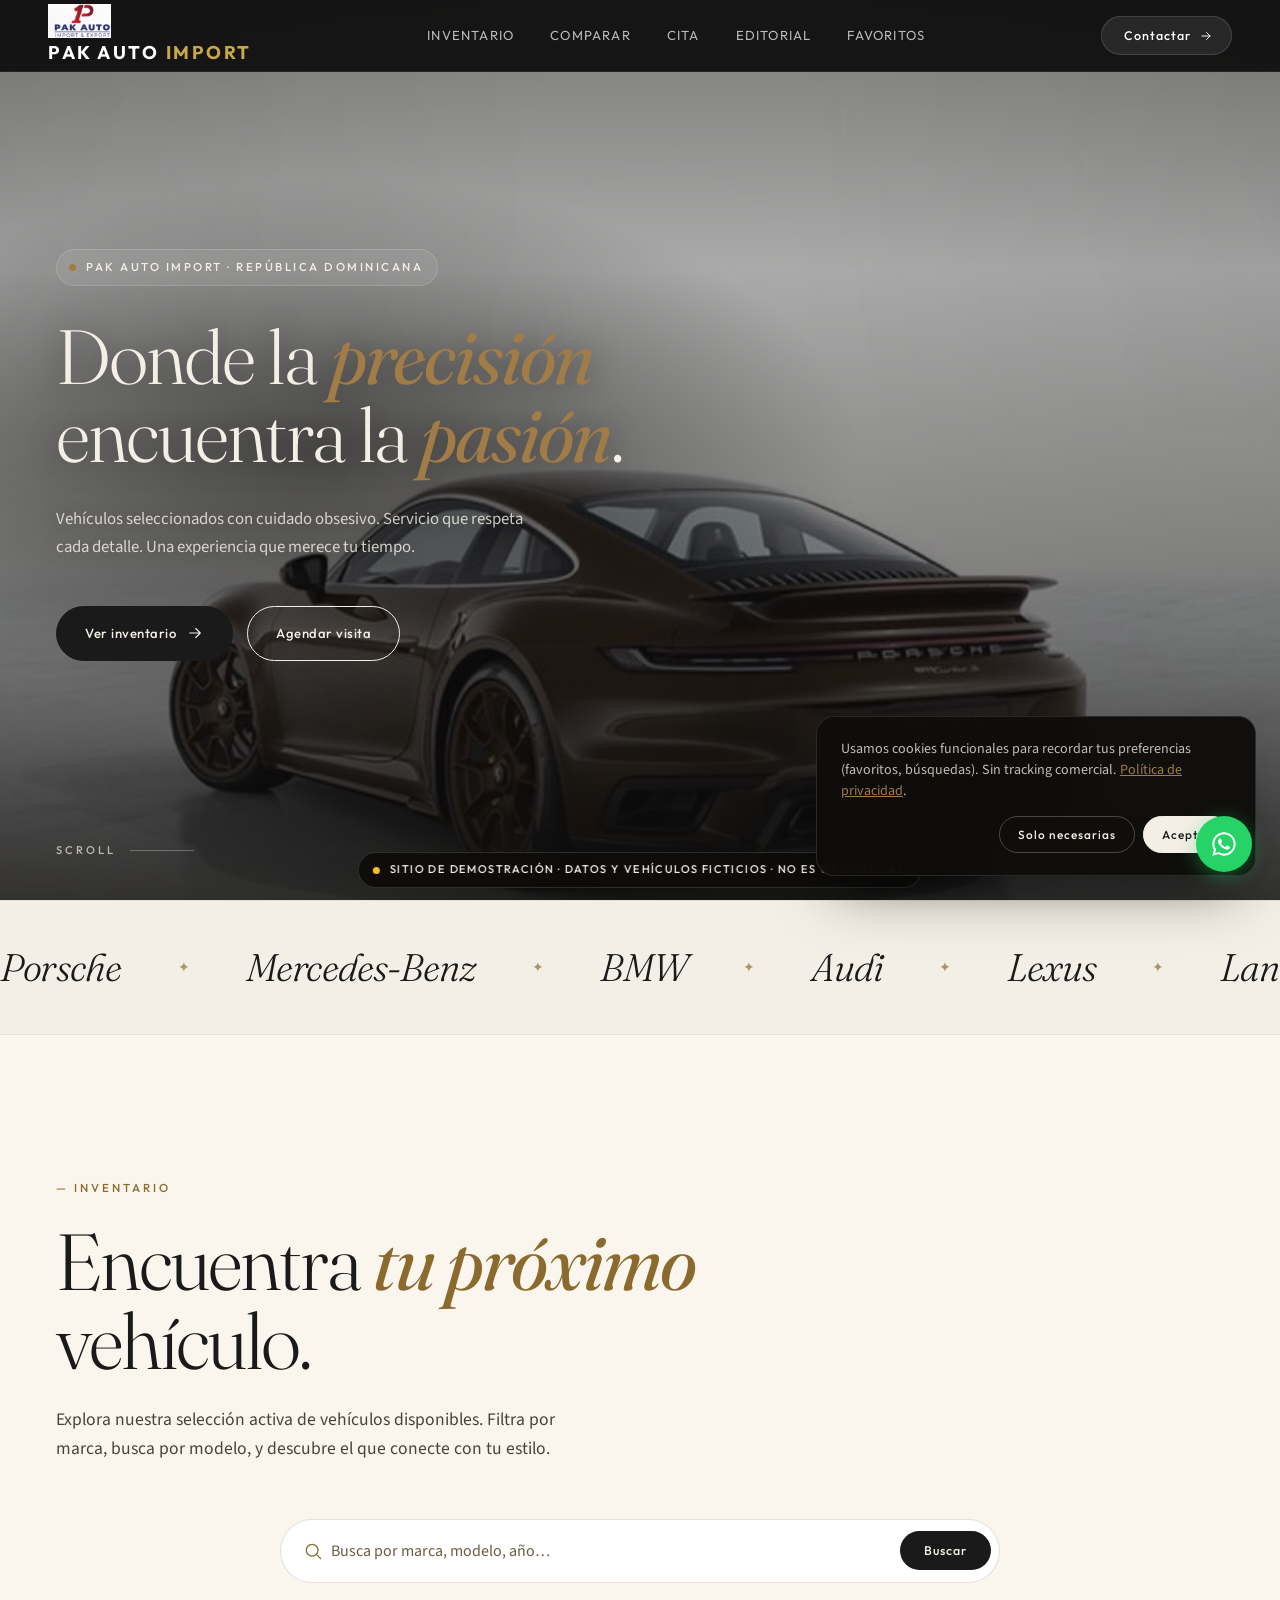
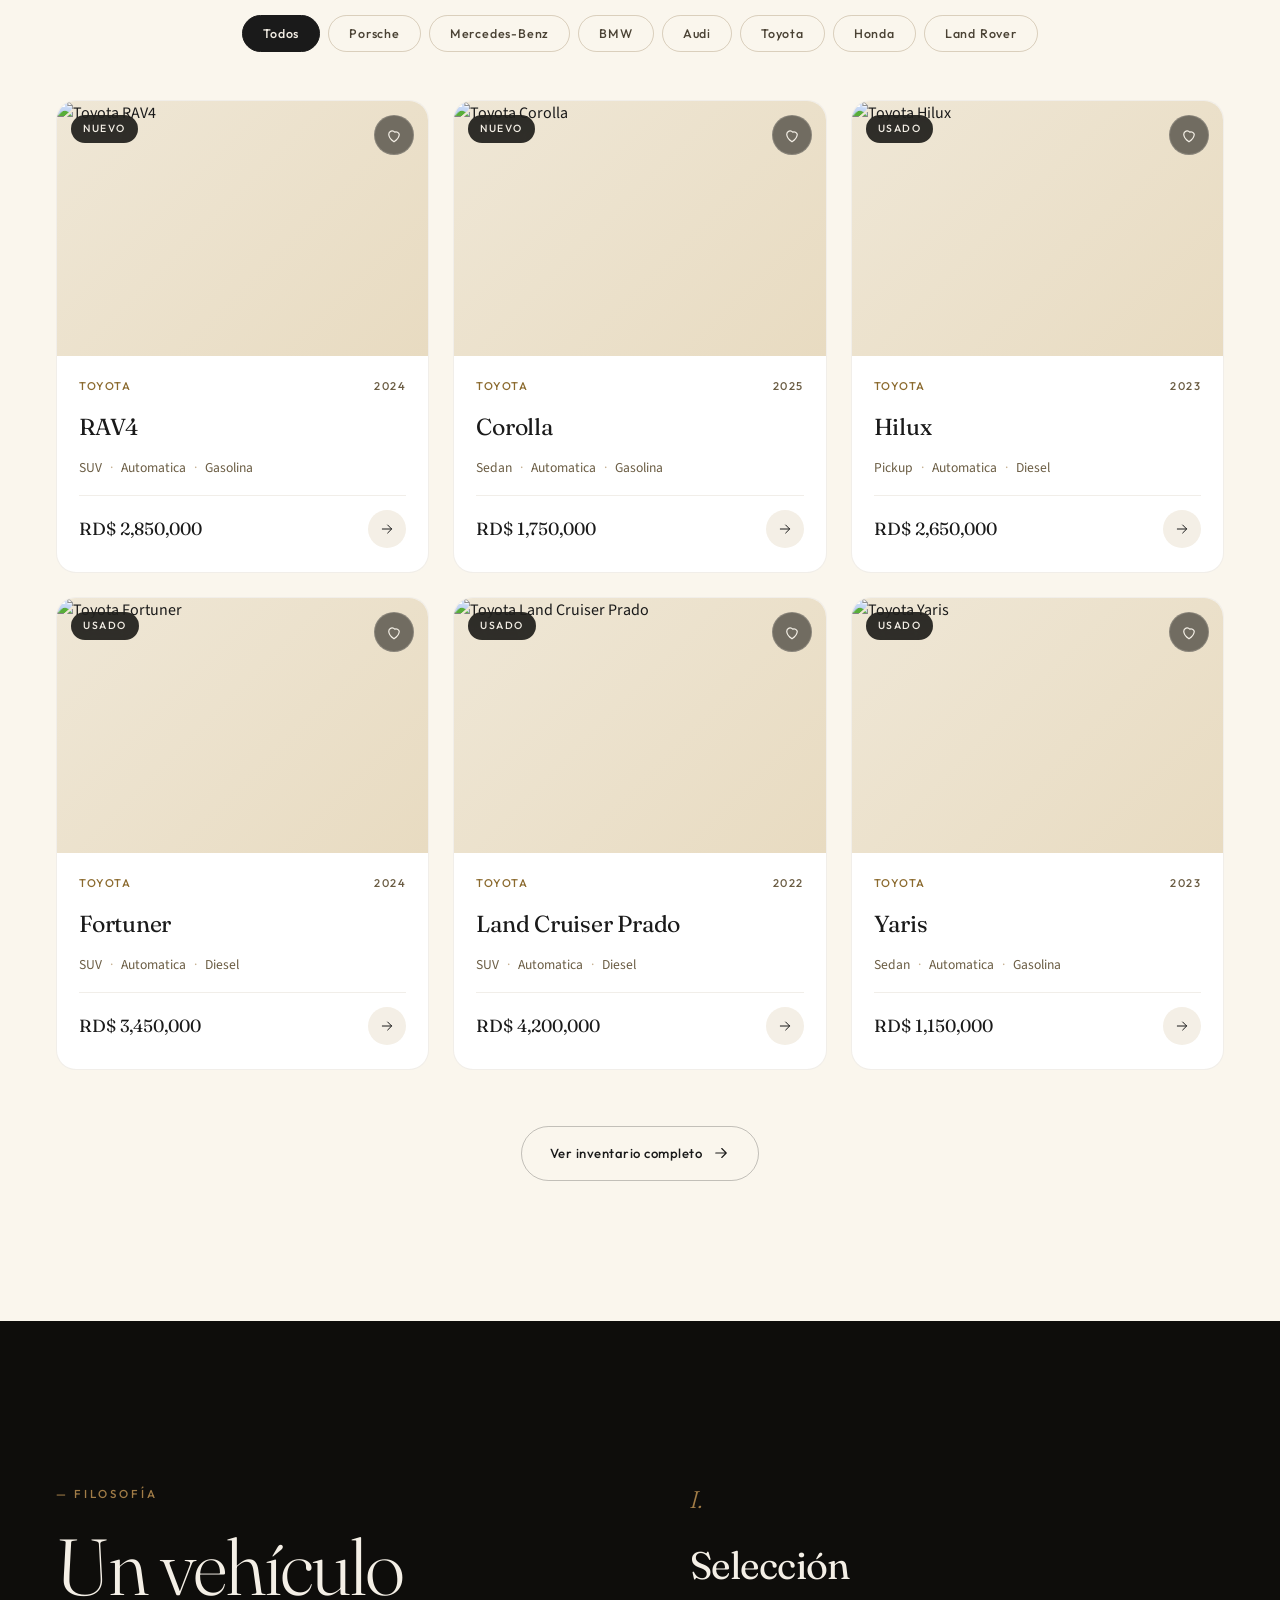
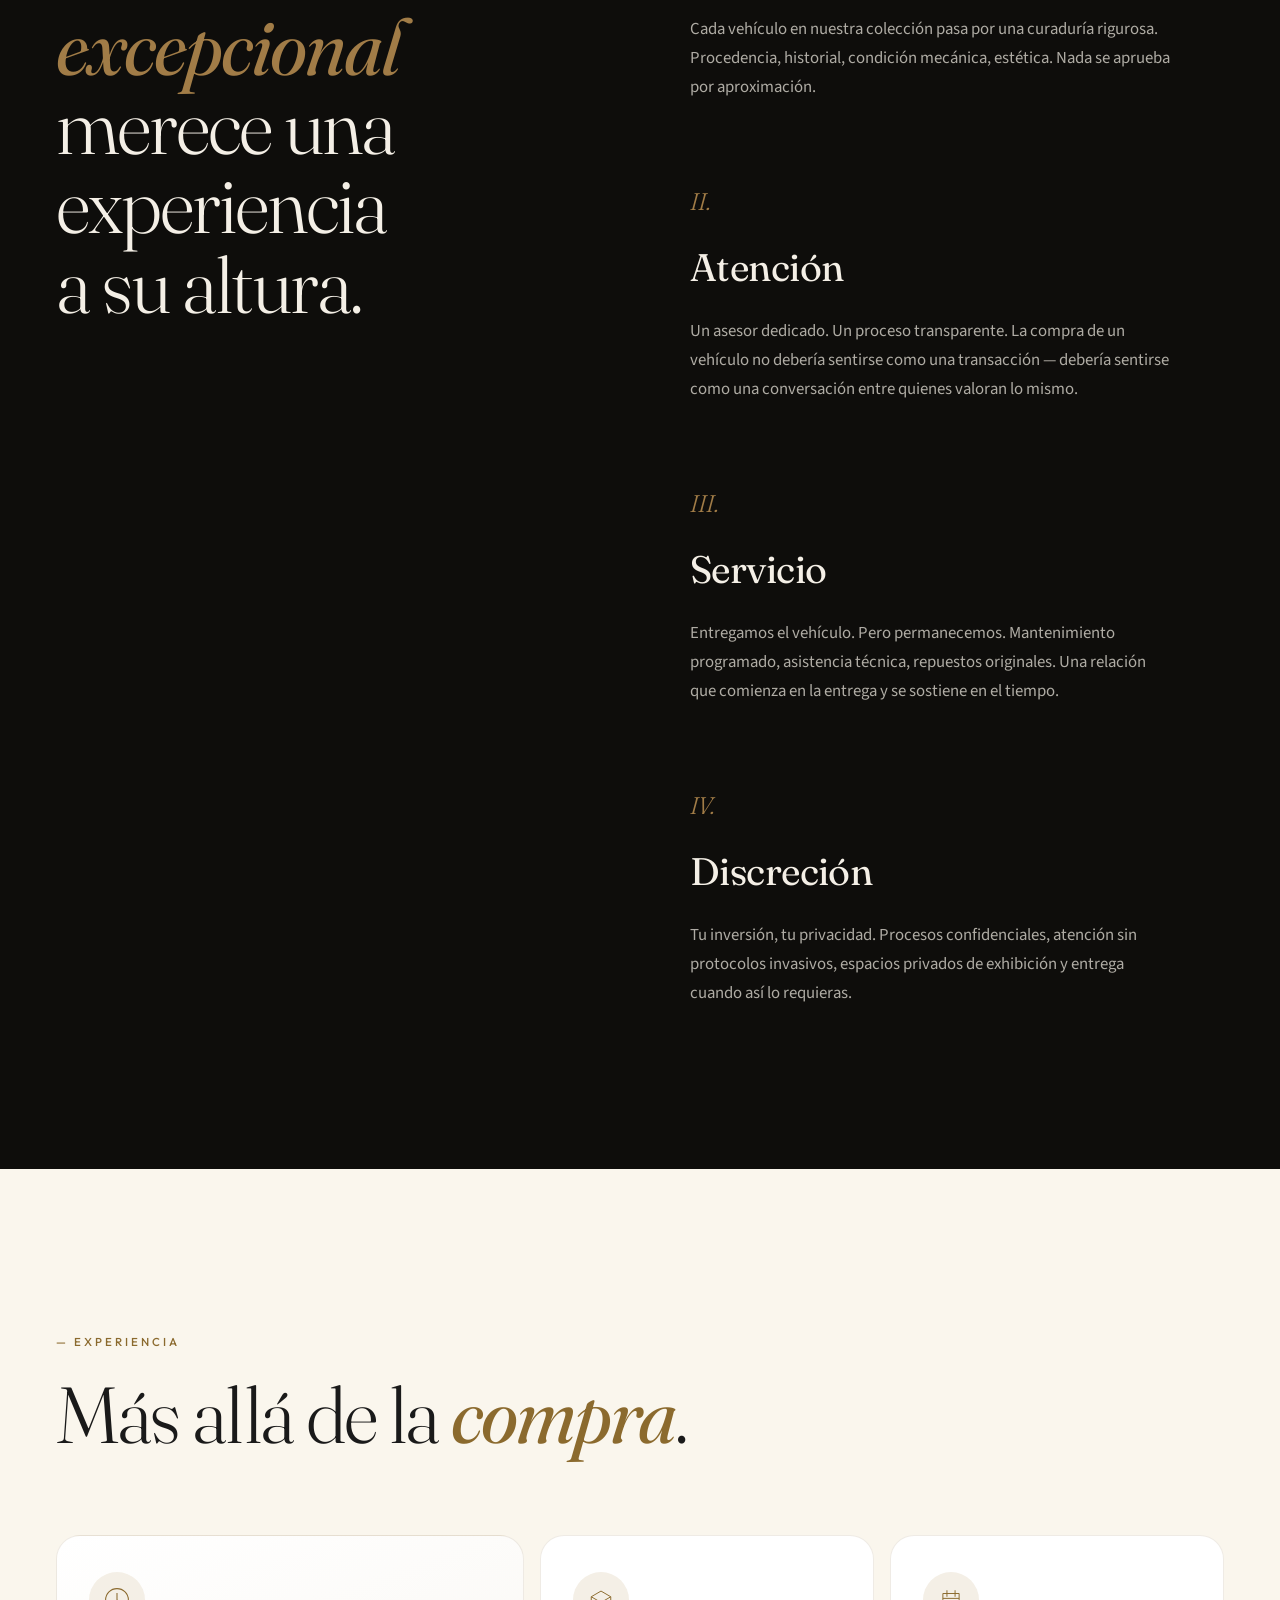
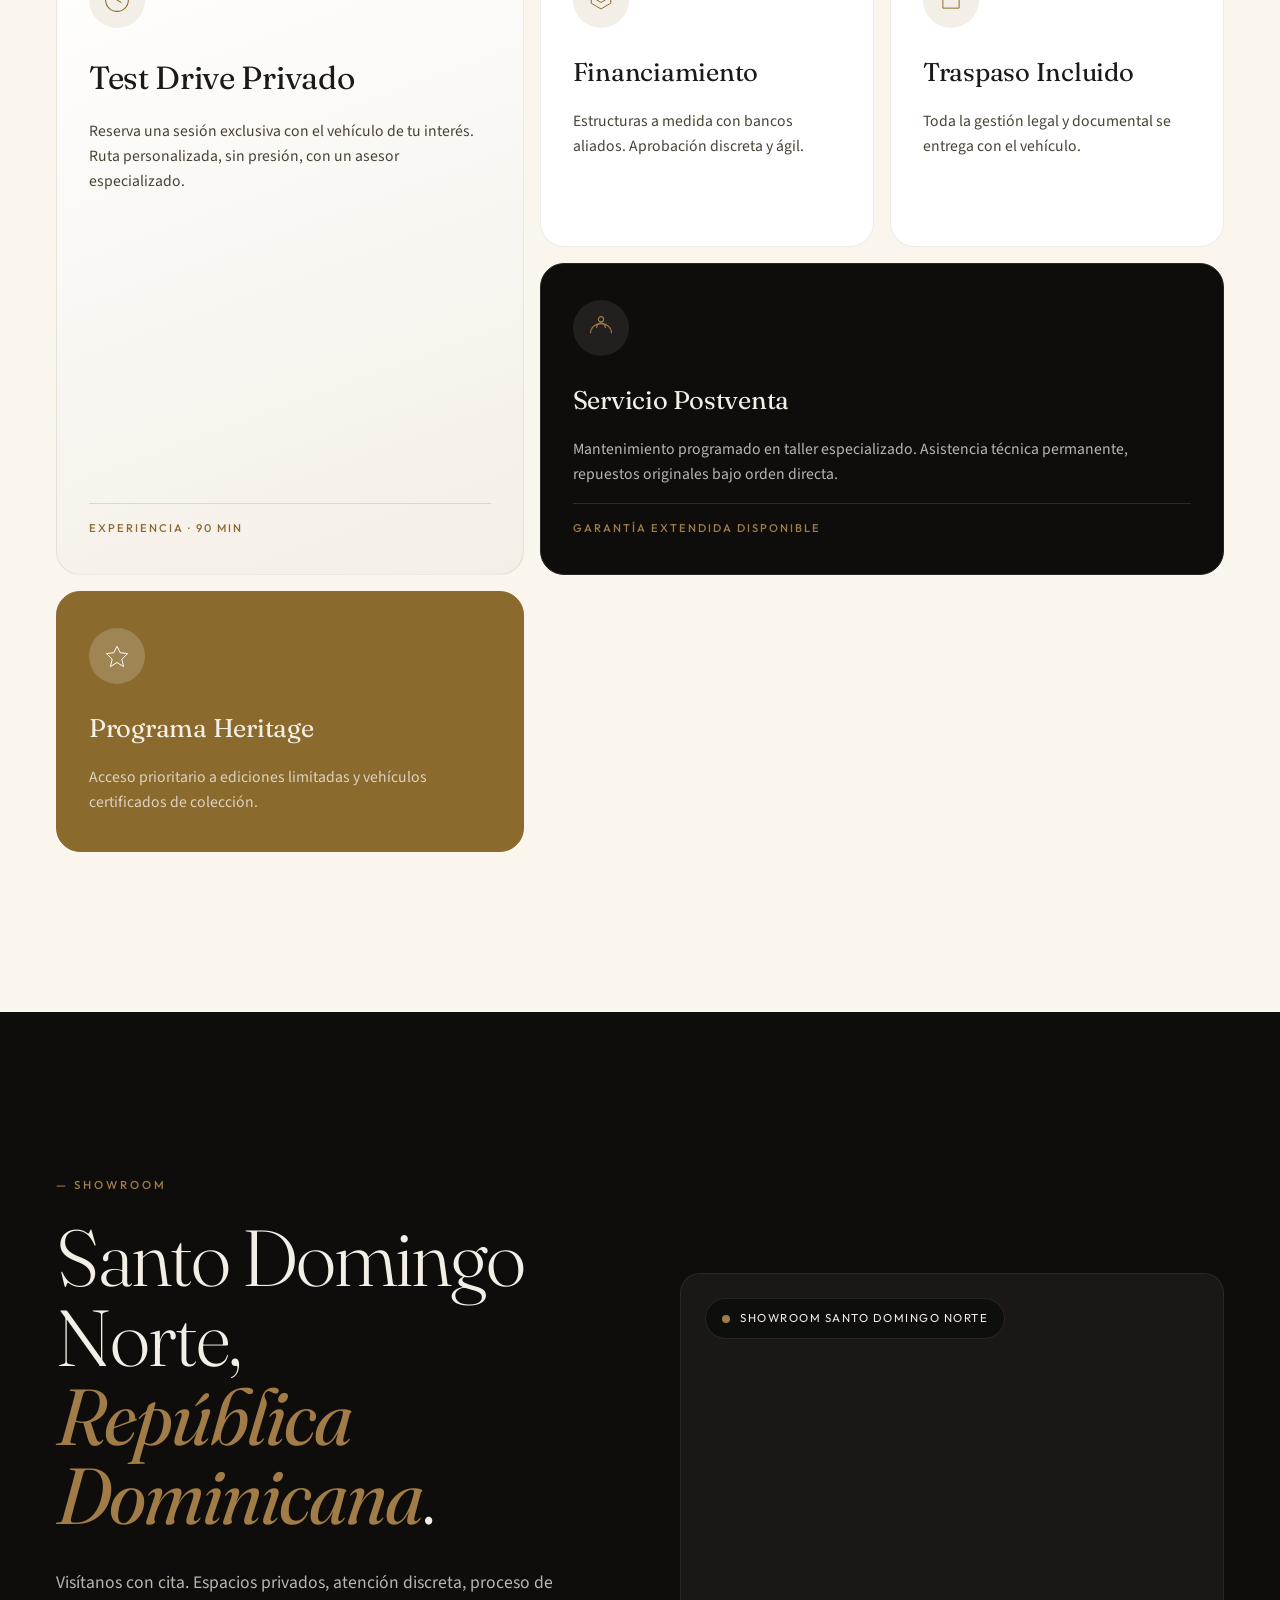
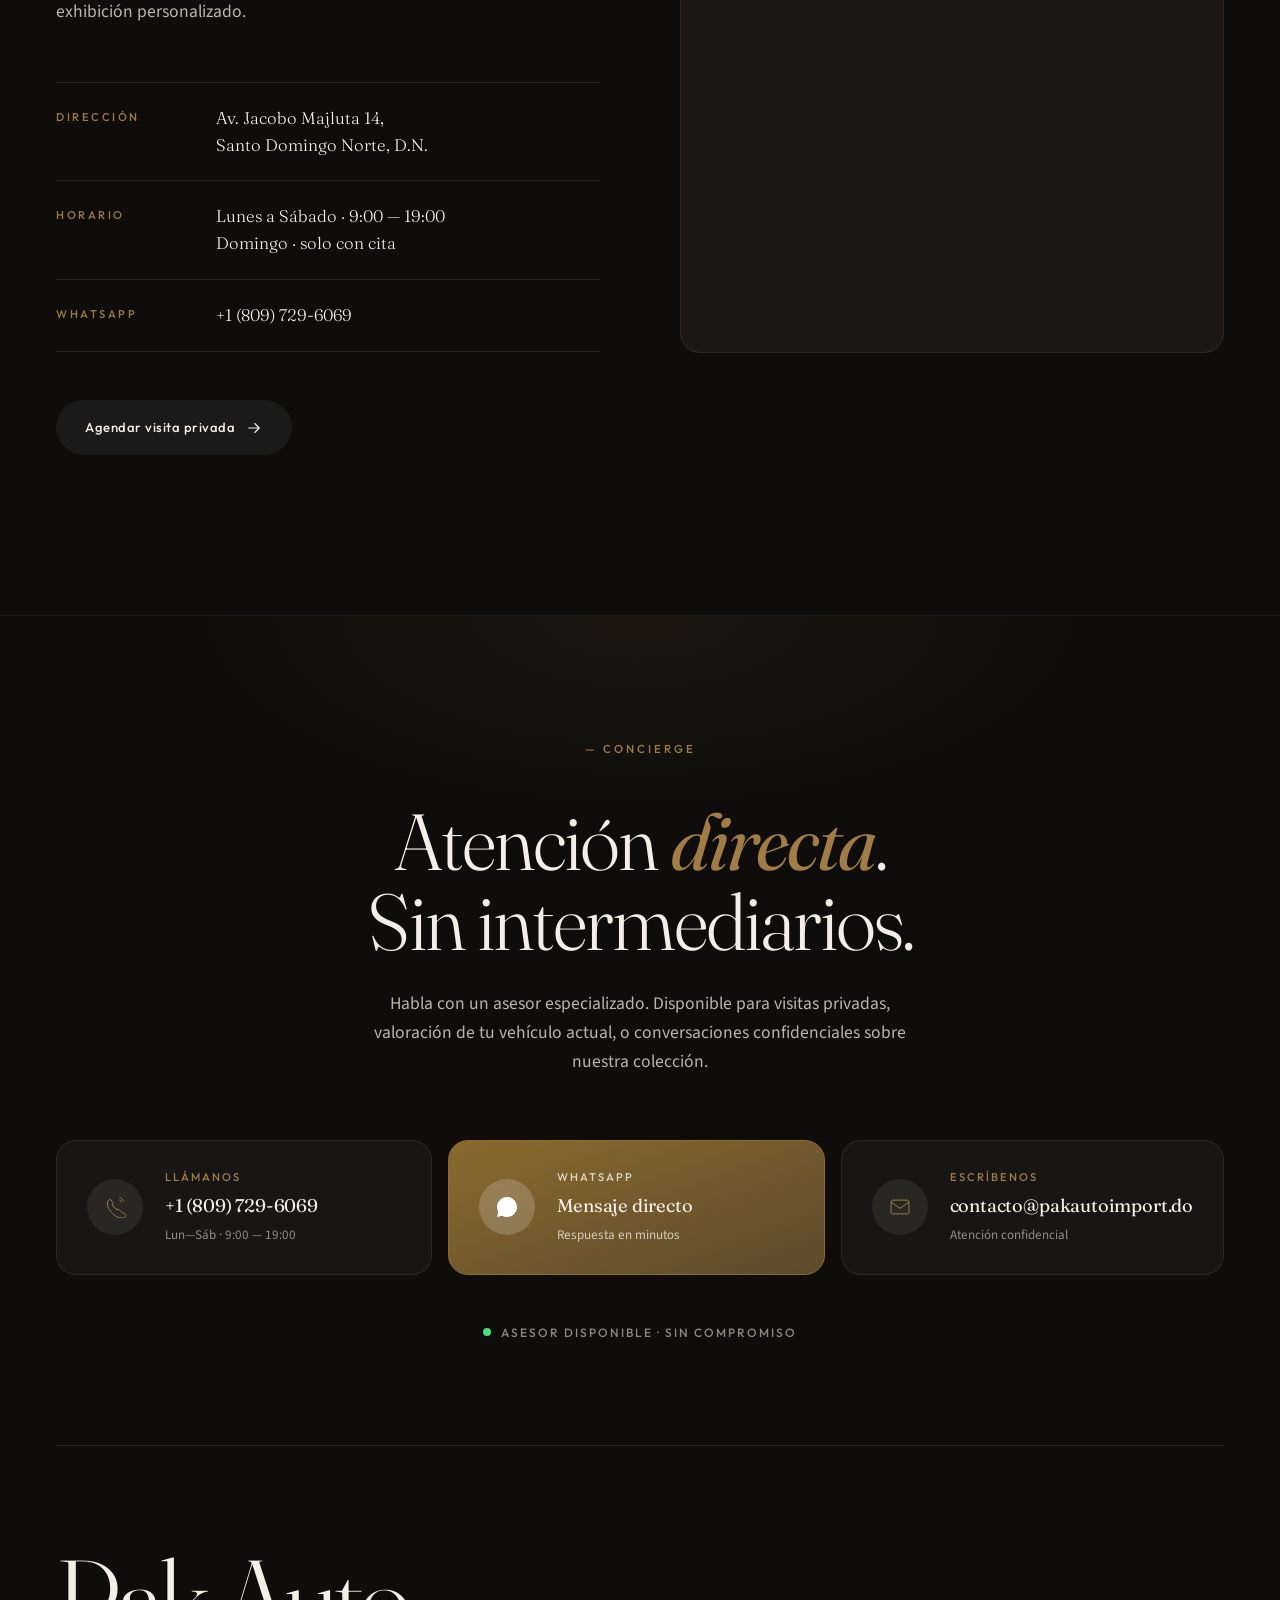
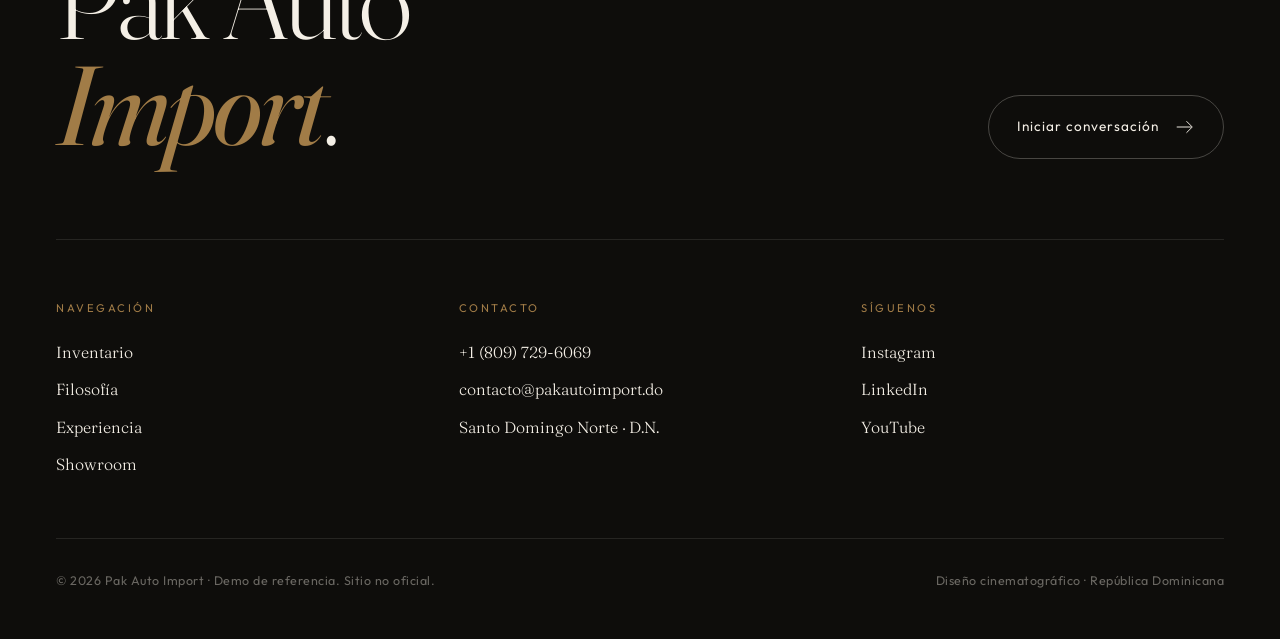
==== index.html @ d61e43fa "Fix: logo+name navbar, real address, dynamic map" ====
<!DOCTYPE html>
<html lang="es">
<head>
  <meta charset="UTF-8">
  <meta name="viewport" content="width=device-width, initial-scale=1.0">
  <title>Pak Auto Import — Concesionario Premium · República Dominicana</title>
  <meta name="description" content="Pak Auto Import · Concesionario premium en Santo Domingo Norte. Inventario multimarca, servicio impecable, experiencia exclusiva.">

  <link rel="preconnect" href="https://fonts.googleapis.com">
  <link rel="preconnect" href="https://fonts.gstatic.com" crossorigin>
  <link href="https://fonts.googleapis.com/css2?family=Bebas+Neue&family=Fraunces:ital,opsz,wght@0,9..144,300;0,9..144,400;1,9..144,300&family=Outfit:wght@200;300;400;500;600;700&family=Source+Sans+3:wght@300;400;500;600&display=swap" rel="stylesheet">

  <link rel="stylesheet" href="css/shared.css?v=6">
  <link rel="stylesheet" href="css/index.css?v=6">
  <link rel="stylesheet" href="css/pages.css?v=1">
</head>
<body>

  <!-- ═══════════════════════════════════════════
       NAVBAR
  ═══════════════════════════════════════════ -->
  <nav class="navbar navbar--floating" id="navbar">
    <a href="index.html" class="navbar__logo"><img src="logo.png" alt="Pak Auto Import" style="height:34px;width:auto;object-fit:contain;vertical-align:middle;margin-right:10px">PAK AUTO <span>IMPORT</span></a>
    <div class="navbar__links">
      <a href="#inventario">Inventario</a>
      <a href="comparar.html">Comparar</a>
      <a href="cita.html">Cita</a>
      <a href="editorial.html">Editorial</a>
      <a href="favoritos.html" class="navbar__fav">
        Favoritos
        <span class="wish-counter-pill is-empty" data-wish-counter>0</span>
      </a>
    </div>
    <a href="https://wa.me/18097296069?text=Hola%2C%20escribo%20desde%20su%20sitio%20web%20%28https%3A%2F%2Fpakautoimport.vercel.app%29%20y%20me%20gustar%C3%ADa%20agendar%20una%20visita%20al%20showroom." class="navbar__cta" target="_blank" rel="noopener">
      <span>Contactar</span>
      <svg viewBox="0 0 24 24" width="14" height="14" fill="none" stroke="currentColor" stroke-width="1.6"><path d="M5 12h14M13 6l6 6-6 6" stroke-linecap="round" stroke-linejoin="round"/></svg>
    </a>
    <button class="navbar__burger" id="burger" aria-label="Abrir menú">
      <span></span><span></span>
    </button>
  </nav>

  <div class="mobile-menu" id="mobileMenu">
    <a href="#inventario">Inventario</a>
    <a href="#manifesto">Filosofía</a>
    <a href="#experience">Experiencia</a>
    <a href="#showroom">Showroom</a>
    <a href="https://wa.me/18097296069?text=Hola%2C%20escribo%20desde%20su%20sitio%20web%20%28https%3A%2F%2Fpakautoimport.vercel.app%29%20y%20me%20gustar%C3%ADa%20conocer%20m%C3%A1s%20sobre%20los%20veh%C3%ADculos%20disponibles." target="_blank" rel="noopener" class="btn-cinema btn-cinema--solid btn-cinema--invert" style="margin-top:24px">Contactar por WhatsApp</a>
  </div>

  <!-- ═══════════════════════════════════════════
       HERO — CINEMATIC VIDEO
  ═══════════════════════════════════════════ -->
  <section class="hero" id="hero">
    <video
      class="hero__video"
      id="heroVideo"
      autoplay
      muted
      loop
      playsinline
      preload="auto"
      poster="porche.png">
      <source src="video.mp4" type="video/mp4">
    </video>
    <div class="hero__overlay"></div>

    <div class="hero__inner">
      <div class="hero__text">
        <span class="hero__eyebrow">
          <span class="hero__pulse"></span>
          Pak Auto Import · República Dominicana
        </span>
        <h1 class="hero__title">
          Donde la <em>precisión</em>
          <br>encuentra la <em>pasión</em>.
        </h1>
        <p class="hero__desc">
          Vehículos seleccionados con cuidado obsesivo.
          Servicio que respeta cada detalle. Una experiencia
          que merece tu tiempo.
        </p>
        <div class="hero__cta">
          <a href="#inventario" class="btn-cinema btn-cinema--solid btn-cinema--invert">
            Ver inventario
            <svg viewBox="0 0 24 24" width="18" height="18" fill="none" stroke="currentColor" stroke-width="1.5"><path d="M5 12h14M13 6l6 6-6 6" stroke-linecap="round" stroke-linejoin="round"/></svg>
          </a>
          <a href="#showroom" class="btn-cinema btn-cinema--ghost-light">
            Agendar visita
          </a>
        </div>
      </div>
    </div>

    <a href="#brands" class="hero__scroll" aria-label="Desplazar hacia abajo">
      <span class="hero__scroll-text">Scroll</span>
      <span class="hero__scroll-line"></span>
    </a>
  </section>

  <!-- ═══════════════════════════════════════════
       BRANDS MARQUEE — luxury + real brands
  ═══════════════════════════════════════════ -->
  <section class="brands-marquee" id="brands">
    <div class="brands-marquee__track">
      <span class="brands-marquee__item">Porsche</span><span class="brands-marquee__sep">✦</span>
      <span class="brands-marquee__item">Mercedes-Benz</span><span class="brands-marquee__sep">✦</span>
      <span class="brands-marquee__item">BMW</span><span class="brands-marquee__sep">✦</span>
      <span class="brands-marquee__item">Audi</span><span class="brands-marquee__sep">✦</span>
      <span class="brands-marquee__item">Lexus</span><span class="brands-marquee__sep">✦</span>
      <span class="brands-marquee__item">Land Rover</span><span class="brands-marquee__sep">✦</span>
      <span class="brands-marquee__item">Toyota</span><span class="brands-marquee__sep">✦</span>
      <span class="brands-marquee__item">Honda</span><span class="brands-marquee__sep">✦</span>
      <span class="brands-marquee__item">Volvo</span><span class="brands-marquee__sep">✦</span>
      <span class="brands-marquee__item">Porsche</span><span class="brands-marquee__sep">✦</span>
      <span class="brands-marquee__item">Mercedes-Benz</span><span class="brands-marquee__sep">✦</span>
      <span class="brands-marquee__item">BMW</span><span class="brands-marquee__sep">✦</span>
      <span class="brands-marquee__item">Audi</span><span class="brands-marquee__sep">✦</span>
      <span class="brands-marquee__item">Lexus</span><span class="brands-marquee__sep">✦</span>
      <span class="brands-marquee__item">Land Rover</span><span class="brands-marquee__sep">✦</span>
      <span class="brands-marquee__item">Toyota</span><span class="brands-marquee__sep">✦</span>
      <span class="brands-marquee__item">Honda</span><span class="brands-marquee__sep">✦</span>
      <span class="brands-marquee__item">Volvo</span><span class="brands-marquee__sep">✦</span>
    </div>
  </section>

  <!-- ═══════════════════════════════════════════
       INVENTARIO — search, filters, grid
  ═══════════════════════════════════════════ -->
  <section class="inventory" id="inventario">
    <div class="inventory__header">
      <span class="section-eyebrow">— Inventario</span>
      <h2 class="section-display">
        Encuentra <em>tu próximo</em><br>
        vehículo.
      </h2>
      <p class="section-lede">Explora nuestra selección activa de vehículos disponibles. Filtra por marca, busca por modelo, y descubre el que conecte con tu estilo.</p>
    </div>

    <form class="inventory__search" id="inventorySearch" onsubmit="event.preventDefault();">
      <span class="inventory__search-icon">
        <svg viewBox="0 0 24 24" width="20" height="20" fill="none" stroke="currentColor" stroke-width="1.5"><circle cx="11" cy="11" r="7"/><path d="M21 21l-4.3-4.3" stroke-linecap="round"/></svg>
      </span>
      <input id="invQuery" type="text" placeholder="Busca por marca, modelo, año…" autocomplete="off">
      <button type="submit" class="inventory__search-btn">Buscar</button>
    </form>

    <div class="inventory__filters" id="inventoryFilters">
      <button class="inv-chip is-active" data-filter="all">Todos</button>
      <button class="inv-chip" data-filter="Porsche">Porsche</button>
      <button class="inv-chip" data-filter="Mercedes">Mercedes-Benz</button>
      <button class="inv-chip" data-filter="BMW">BMW</button>
      <button class="inv-chip" data-filter="Audi">Audi</button>
      <button class="inv-chip" data-filter="Toyota">Toyota</button>
      <button class="inv-chip" data-filter="Honda">Honda</button>
      <button class="inv-chip" data-filter="Land Rover">Land Rover</button>
    </div>

    <div class="inventory__grid" id="inventoryGrid"><!-- JS-rendered --></div>

    <div class="inventory__more">
      <a href="inventario.html" class="btn-cinema btn-cinema--ghost">
        Ver inventario completo
        <svg viewBox="0 0 24 24" width="18" height="18" fill="none" stroke="currentColor" stroke-width="1.5"><path d="M5 12h14M13 6l6 6-6 6" stroke-linecap="round" stroke-linejoin="round"/></svg>
      </a>
    </div>
  </section>

  <!-- ═══════════════════════════════════════════
       MANIFESTO — split sticky
  ═══════════════════════════════════════════ -->
  <section class="manifesto" id="manifesto">
    <div class="manifesto__inner">
      <div class="manifesto__sticky">
        <span class="section-eyebrow section-eyebrow--light">— Filosofía</span>
        <h2 class="section-display section-display--light">
          Un vehículo <em>excepcional</em><br>
          merece una experiencia<br>
          a su altura.
        </h2>
      </div>

      <div class="manifesto__col">
        <div class="manifesto__block">
          <span class="manifesto__num">I.</span>
          <h3>Selección</h3>
          <p>Cada vehículo en nuestra colección pasa por una curaduría rigurosa. Procedencia, historial, condición mecánica, estética. Nada se aprueba por aproximación.</p>
        </div>

        <div class="manifesto__block">
          <span class="manifesto__num">II.</span>
          <h3>Atención</h3>
          <p>Un asesor dedicado. Un proceso transparente. La compra de un vehículo no debería sentirse como una transacción — debería sentirse como una conversación entre quienes valoran lo mismo.</p>
        </div>

        <div class="manifesto__block">
          <span class="manifesto__num">III.</span>
          <h3>Servicio</h3>
          <p>Entregamos el vehículo. Pero permanecemos. Mantenimiento programado, asistencia técnica, repuestos originales. Una relación que comienza en la entrega y se sostiene en el tiempo.</p>
        </div>

        <div class="manifesto__block">
          <span class="manifesto__num">IV.</span>
          <h3>Discreción</h3>
          <p>Tu inversión, tu privacidad. Procesos confidenciales, atención sin protocolos invasivos, espacios privados de exhibición y entrega cuando así lo requieras.</p>
        </div>
      </div>
    </div>
  </section>

  <!-- ═══════════════════════════════════════════
       EXPERIENCE — bento grid
  ═══════════════════════════════════════════ -->
  <section class="experience" id="experience">
    <div class="exp__header">
      <span class="section-eyebrow">— Experiencia</span>
      <h2 class="section-display">
        Más allá de la <em>compra</em>.
      </h2>
    </div>

    <div class="exp__bento">
      <article class="exp__card exp__card--lg" data-tilt>
        <div class="exp__icon">
          <svg viewBox="0 0 32 32" width="28" height="28" fill="none" stroke="currentColor" stroke-width="1.2">
            <circle cx="16" cy="16" r="13"/>
            <path d="M16 8v8l5 3"/>
          </svg>
        </div>
        <h3>Test Drive Privado</h3>
        <p>Reserva una sesión exclusiva con el vehículo de tu interés. Ruta personalizada, sin presión, con un asesor especializado.</p>
        <span class="exp__tag">Experiencia · 90 min</span>
      </article>

      <article class="exp__card" data-tilt>
        <div class="exp__icon">
          <svg viewBox="0 0 32 32" width="26" height="26" fill="none" stroke="currentColor" stroke-width="1.2">
            <path d="M4 12l12-7 12 7v8l-12 7-12-7z"/>
            <path d="M4 12l12 7 12-7"/>
          </svg>
        </div>
        <h3>Financiamiento</h3>
        <p>Estructuras a medida con bancos aliados. Aprobación discreta y ágil.</p>
      </article>

      <article class="exp__card" data-tilt>
        <div class="exp__icon">
          <svg viewBox="0 0 32 32" width="26" height="26" fill="none" stroke="currentColor" stroke-width="1.2">
            <path d="M6 8h20v18H6z"/>
            <path d="M6 14h20"/>
            <path d="M11 4v8M21 4v8"/>
          </svg>
        </div>
        <h3>Traspaso Incluido</h3>
        <p>Toda la gestión legal y documental se entrega con el vehículo.</p>
      </article>

      <article class="exp__card exp__card--dark" data-tilt>
        <div class="exp__icon">
          <svg viewBox="0 0 32 32" width="28" height="28" fill="none" stroke="currentColor" stroke-width="1.2">
            <path d="M4 22c0-6 5-11 12-11s12 5 12 11"/>
            <path d="M11 16c0-3 2-6 5-6s5 3 5 6"/>
            <circle cx="16" cy="6" r="3"/>
          </svg>
        </div>
        <h3>Servicio Postventa</h3>
        <p>Mantenimiento programado en taller especializado. Asistencia técnica permanente, repuestos originales bajo orden directa.</p>
        <span class="exp__tag exp__tag--light">Garantía extendida disponible</span>
      </article>

      <article class="exp__card exp__card--accent" data-tilt>
        <div class="exp__icon">
          <svg viewBox="0 0 32 32" width="26" height="26" fill="none" stroke="currentColor" stroke-width="1.2">
            <path d="M16 4l4 8 9 1-7 7 2 9-8-5-8 5 2-9-7-7 9-1z"/>
          </svg>
        </div>
        <h3>Programa Heritage</h3>
        <p>Acceso prioritario a ediciones limitadas y vehículos certificados de colección.</p>
      </article>
    </div>
  </section>

  <!-- ═══════════════════════════════════════════
       SHOWROOM
  ═══════════════════════════════════════════ -->
  <section class="showroom" id="showroom">
    <div class="showroom__inner">
      <div class="showroom__text">
        <span class="section-eyebrow section-eyebrow--light">— Showroom</span>
        <h2 class="section-display section-display--light">
          Santo Domingo Norte,<br>
          <em>República Dominicana</em>.
        </h2>
        <p class="section-lede section-lede--light">Visítanos con cita. Espacios privados, atención discreta, proceso de exhibición personalizado.</p>

        <div class="showroom__info">
          <div class="showroom__info-row">
            <span class="showroom__info-label">Dirección</span>
            <span class="showroom__info-value">Av. Jacobo Majluta 14,<br>Santo Domingo Norte, D.N.</span>
          </div>
          <div class="showroom__info-row">
            <span class="showroom__info-label">Horario</span>
            <span class="showroom__info-value">Lunes a Sábado · 9:00 — 19:00<br>Domingo · solo con cita</span>
          </div>
          <div class="showroom__info-row">
            <span class="showroom__info-label">WhatsApp</span>
            <span class="showroom__info-value">+1 (809) 729-6069</span>
          </div>
        </div>

        <div class="showroom__cta">
          <a href="https://wa.me/18097296069?text=Hola%2C%20escribo%20desde%20su%20sitio%20web%20%28https%3A%2F%2Fpakautoimport.vercel.app%29%20y%20me%20gustar%C3%ADa%20agendar%20una%20visita%20al%20showroom." class="btn-cinema btn-cinema--solid btn-cinema--invert" target="_blank" rel="noopener">
            Agendar visita privada
            <svg viewBox="0 0 24 24" width="18" height="18" fill="none" stroke="currentColor" stroke-width="1.5"><path d="M5 12h14M13 6l6 6-6 6" stroke-linecap="round" stroke-linejoin="round"/></svg>
          </a>
        </div>
      </div>

      <div class="showroom__map">
        <iframe
          src="https://maps.google.com/maps?q=Av.%20Jacobo%20Majluta%2014%2C%20Santo%20Domingo%20Norte%2C%20D.N.%2C%20Rep%C3%BAblica%20Dominicana&output=embed&hl=es"
          allowfullscreen
          loading="lazy"
          referrerpolicy="no-referrer-when-downgrade"
          title="Showroom Pak Auto Import · Santo Domingo Norte">
        </iframe>
        <div class="showroom__map-tag">
          <span class="showroom__map-dot"></span>
          Showroom Santo Domingo Norte
        </div>
      </div>
    </div>
  </section>

  <!-- ═══════════════════════════════════════════
       CONCIERGE — direct contact strip
  ═══════════════════════════════════════════ -->
  <section class="concierge" id="concierge">
    <div class="concierge__inner">
      <div class="concierge__head">
        <span class="section-eyebrow section-eyebrow--light">— Concierge</span>
        <h2 class="section-display section-display--light">
          Atención <em>directa</em>.<br>
          Sin intermediarios.
        </h2>
        <p class="section-lede section-lede--light">Habla con un asesor especializado. Disponible para visitas privadas, valoración de tu vehículo actual, o conversaciones confidenciales sobre nuestra colección.</p>
      </div>

      <div class="concierge__grid">
        <a href="tel:+18097296069" class="concierge__card">
          <span class="concierge__icon">
            <svg viewBox="0 0 32 32" width="22" height="22" fill="none" stroke="currentColor" stroke-width="1.4"><path d="M22.5 6c1.5.5 2.5 1.5 3 3M22.5 2c3 1 5 3 6 6M21 19l-2 1c-3-2-5-4-7-7l1-2c.5-.5.5-1 0-1.5l-3-4C9.5 4.8 8.5 5 8 5.5L6 7c-1 1-1 3-1 5 0 4 3 9 7 13s9 7 13 7c2 0 4 0 5-1l1.5-2c.5-.5.5-1.5 0-2l-4-3c-.5-.5-1-.5-1.5 0z"/></svg>
          </span>
          <div>
            <span class="concierge__label">Llámanos</span>
            <span class="concierge__value">+1 (809) 729-6069</span>
            <span class="concierge__hint">Lun—Sáb · 9:00 — 19:00</span>
          </div>
        </a>

        <a href="https://wa.me/18097296069?text=Hola%2C%20escribo%20desde%20su%20sitio%20web%20%28https%3A%2F%2Fpakautoimport.vercel.app%29%20y%20me%20gustar%C3%ADa%20conocer%20m%C3%A1s%20sobre%20los%20veh%C3%ADculos%20disponibles." target="_blank" rel="noopener" class="concierge__card concierge__card--accent">
          <span class="concierge__icon">
            <svg viewBox="0 0 32 32" width="24" height="24" fill="currentColor"><path d="M16 2.667C8.637 2.667 2.667 8.637 2.667 16c0 2.351.617 4.654 1.79 6.683L2.667 29.333l6.86-1.79A13.323 13.323 0 0 0 16 29.333c7.364 0 13.333-5.97 13.333-13.333S23.363 2.667 16 2.667zm6.07 16.107c-.333-.166-1.967-.97-2.272-1.082-.305-.111-.527-.166-.749.167s-.86 1.082-1.054 1.304c-.194.222-.388.25-.722.083-.333-.167-1.405-.519-2.677-1.654-.99-.882-1.659-1.97-1.853-2.303-.194-.333-.021-.514.146-.68.149-.149.333-.388.499-.583.166-.194.222-.333.333-.555.111-.222.056-.416-.028-.583-.084-.166-.749-1.804-1.027-2.471-.27-.65-.546-.563-.749-.573-.194-.01-.416-.012-.638-.012s-.583.083-.888.416c-.305.333-1.165 1.137-1.165 2.775s1.193 3.222 1.359 3.444c.166.222 2.348 3.585 5.687 5.026.795.343 1.415.547 1.898.7.798.254 1.524.218 2.098.132.64-.096 1.967-.804 2.244-1.582.277-.778.277-1.444.194-1.582-.083-.139-.305-.222-.638-.388z"/></svg>
          </span>
          <div>
            <span class="concierge__label">WhatsApp</span>
            <span class="concierge__value">Mensaje directo</span>
            <span class="concierge__hint">Respuesta en minutos</span>
          </div>
        </a>

        <a href="mailto:contacto@pakautoimport.do" class="concierge__card">
          <span class="concierge__icon">
            <svg viewBox="0 0 32 32" width="22" height="22" fill="none" stroke="currentColor" stroke-width="1.4"><rect x="3" y="6" width="26" height="20" rx="2"/><path d="M3 9l13 9 13-9"/></svg>
          </span>
          <div>
            <span class="concierge__label">Escríbenos</span>
            <span class="concierge__value">contacto@pakautoimport.do</span>
            <span class="concierge__hint">Atención confidencial</span>
          </div>
        </a>
      </div>

      <div class="concierge__footnote">
        <span class="concierge__pulse"></span>
        Asesor disponible · sin compromiso
      </div>
    </div>
  </section>

  <!-- ═══════════════════════════════════════════
       FOOTER
  ═══════════════════════════════════════════ -->
  <footer class="footer-cinema">
    <div class="footer-cinema__top">
      <h3 class="footer-cinema__bigword">
        Pak Auto<br><em>Import</em>.
      </h3>
      <a href="https://wa.me/18097296069?text=Hola%2C%20escribo%20desde%20su%20sitio%20web%20%28https%3A%2F%2Fpakautoimport.vercel.app%29%20y%20me%20gustar%C3%ADa%20conocer%20m%C3%A1s%20sobre%20los%20veh%C3%ADculos%20disponibles." class="footer-cinema__cta" target="_blank" rel="noopener">
        <span>Iniciar conversación</span>
        <svg viewBox="0 0 32 32" width="22" height="22" fill="none" stroke="currentColor" stroke-width="1.4"><path d="M6 16h20M20 8l8 8-8 8" stroke-linecap="round" stroke-linejoin="round"/></svg>
      </a>
    </div>

    <div class="footer-cinema__grid">
      <div>
        <span class="footer-cinema__label">Navegación</span>
        <ul>
          <li><a href="#inventario">Inventario</a></li>
          <li><a href="#manifesto">Filosofía</a></li>
          <li><a href="#experience">Experiencia</a></li>
          <li><a href="#showroom">Showroom</a></li>
        </ul>
      </div>
      <div>
        <span class="footer-cinema__label">Contacto</span>
        <ul>
          <li><a href="https://wa.me/18097296069?text=Hola%2C%20escribo%20desde%20su%20sitio%20web%20%28https%3A%2F%2Fpakautoimport.vercel.app%29%20y%20me%20gustar%C3%ADa%20conocer%20m%C3%A1s%20sobre%20los%20veh%C3%ADculos%20disponibles." target="_blank" rel="noopener">+1 (809) 729-6069</a></li>
          <li><a href="mailto:contacto@pakautoimport.do">contacto@pakautoimport.do</a></li>
          <li>Santo Domingo Norte · D.N.</li>
        </ul>
      </div>
      <div>
        <span class="footer-cinema__label">Síguenos</span>
        <ul>
          <li><a href="#" aria-label="Instagram">Instagram</a></li>
          <li><a href="#" aria-label="LinkedIn">LinkedIn</a></li>
          <li><a href="#" aria-label="YouTube">YouTube</a></li>
        </ul>
      </div>
    </div>

    <div class="footer-cinema__bottom">
      <p>&copy; 2026 Pak Auto Import · Demo de referencia. Sitio no oficial.</p>
      <p>Diseño cinematográfico · República Dominicana</p>
    </div>
  </footer>

  <!-- Floating WhatsApp -->
  <a href="https://wa.me/18097296069?text=Hola%2C%20escribo%20desde%20su%20sitio%20web%20%28https%3A%2F%2Fpakautoimport.vercel.app%29%20y%20me%20gustar%C3%ADa%20conocer%20m%C3%A1s%20sobre%20los%20veh%C3%ADculos%20disponibles." target="_blank" rel="noopener" class="whatsapp-float" aria-label="Contactar por WhatsApp">
    <svg viewBox="0 0 32 32" xmlns="http://www.w3.org/2000/svg"><path fill="#fff" d="M16.001 2.667C8.637 2.667 2.667 8.637 2.667 16c0 2.351.617 4.654 1.79 6.683L2.667 29.333l6.86-1.79A13.323 13.323 0 0 0 16 29.333c7.364 0 13.333-5.97 13.333-13.333S23.363 2.667 16 2.667zm0 24.4a11.04 11.04 0 0 1-5.626-1.539l-.404-.24-4.075 1.069 1.087-3.974-.263-.418A11.07 11.07 0 0 1 4.933 16C4.933 9.892 9.893 4.933 16 4.933s11.067 4.96 11.067 11.067-4.96 11.067-11.067 11.067zm6.07-8.293c-.333-.166-1.967-.97-2.272-1.082-.305-.111-.527-.166-.749.167s-.86 1.082-1.054 1.304c-.194.222-.388.25-.722.083-.333-.167-1.405-.519-2.677-1.654-.99-.882-1.659-1.97-1.853-2.303-.194-.333-.021-.514.146-.68.149-.149.333-.388.499-.583.166-.194.222-.333.333-.555.111-.222.056-.416-.028-.583-.084-.166-.749-1.804-1.027-2.471-.27-.65-.546-.563-.749-.573-.194-.01-.416-.012-.638-.012s-.583.083-.888.416c-.305.333-1.165 1.137-1.165 2.775s1.193 3.222 1.359 3.444c.166.222 2.348 3.585 5.687 5.026.795.343 1.415.547 1.898.7.798.254 1.524.218 2.098.132.64-.096 1.967-.804 2.244-1.582.277-.778.277-1.444.194-1.582-.083-.139-.305-.222-.638-.388z"/></svg>
  </a>

  <!-- Vehicle data + scripts -->
  <script src="js/vehiculos-data.js?v=4"></script>
  <script src="js/features.js?v=1"></script>
  <script src="https://cdn.jsdelivr.net/npm/lenis@1.1.13/dist/lenis.min.js"></script>
  <script src="https://cdnjs.cloudflare.com/ajax/libs/gsap/3.12.5/gsap.min.js"></script>
  <script src="https://cdnjs.cloudflare.com/ajax/libs/gsap/3.12.5/ScrollTrigger.min.js"></script>
  <script src="js/cinematic.js?v=3"></script>
</body>
</html>
---- css/shared.css ----
/* ═══════════════════════════════════════════
   DESIGN TOKENS
═══════════════════════════════════════════ */
:root {
  --color-primary: #0d0d0d;
  --color-secondary: #1a1a1a;
  --color-dark: #111111;
  --color-accent: #c9a84c;
  --color-accent-hover: #b8932f;
  --color-bg-light: #f5f5f0;
  --color-bg-white: #fafafa;
  --color-bg-warm: #f0ece4;
  --color-text-dark: #1a1a1a;
  --color-text-light: #e8e6e1;
  --color-text-muted: #6b6b6b;
  --color-text-muted-light: #999;
  --color-border: #e0ddd5;
  --color-overlay: rgba(10, 10, 10, 0.55);
  --font-display: 'Bebas Neue', 'Impact', sans-serif;
  --font-heading: 'Outfit', 'Helvetica Neue', sans-serif;
  --font-body: 'Source Sans 3', 'Helvetica', sans-serif;
  --radius-sm: 4px;
  --radius-md: 6px;
  --transition: 0.3s cubic-bezier(0.25, 0.46, 0.45, 0.94);
  --max-width: 1340px;
}

/* ═══════════════════════════════════════════
   RESET & BASE
═══════════════════════════════════════════ */
*, *::before, *::after {
  margin: 0;
  padding: 0;
  box-sizing: border-box;
}

html {
  scroll-behavior: smooth;
  -webkit-font-smoothing: antialiased;
  -moz-osx-font-smoothing: grayscale;
}

body {
  font-family: var(--font-body);
  font-weight: 400;
  color: var(--color-text-dark);
  background: var(--color-bg-white);
  line-height: 1.6;
  overflow-x: hidden;
}

img {
  max-width: 100%;
  height: auto;
  display: block;
}

a {
  text-decoration: none;
  color: inherit;
  transition: color var(--transition);
}

ul { list-style: none; }

/* ═══════════════════════════════════════════
   NAVBAR
═══════════════════════════════════════════ */
.navbar {
  position: fixed;
  top: 0;
  left: 0;
  width: 100%;
  z-index: 9999;
  padding: 0 48px;
  height: 72px;
  display: flex;
  align-items: center;
  justify-content: space-between;
  background: rgba(13, 13, 13, 0.92);
  backdrop-filter: blur(20px);
  -webkit-backdrop-filter: blur(20px);
  border-bottom: 1px solid rgba(255,255,255,0.06);
  transition: background var(--transition), box-shadow var(--transition);
}

.navbar.scrolled {
  background: rgba(13, 13, 13, 0.98);
  box-shadow: 0 2px 40px rgba(0,0,0,0.3);
}

.navbar__logo {
  font-family: var(--font-heading);
  font-weight: 700;
  font-size: 1.15rem;
  color: #fff;
  letter-spacing: 2.5px;
  text-transform: uppercase;
  white-space: nowrap;
}

.navbar__logo span {
  color: var(--color-accent);
}

.navbar__links {
  display: flex;
  gap: 36px;
  align-items: center;
}

.navbar__links a {
  font-family: var(--font-heading);
  font-size: 0.82rem;
  font-weight: 400;
  color: rgba(255,255,255,0.7);
  letter-spacing: 1.2px;
  text-transform: uppercase;
  transition: color var(--transition);
  position: relative;
}

.navbar__links a::after {
  content: '';
  position: absolute;
  bottom: -4px;
  left: 0;
  width: 0;
  height: 1px;
  background: var(--color-accent);
  transition: width var(--transition);
}

.navbar__links a:hover {
  color: #fff;
}

.navbar__links a:hover::after {
  width: 100%;
}

.navbar__whatsapp {
  display: flex;
  align-items: center;
  gap: 8px;
  background: #25D366;
  color: #fff !important;
  padding: 8px 18px;
  border-radius: var(--radius-sm);
  font-size: 0.78rem !important;
  font-weight: 500 !important;
  letter-spacing: 0.8px !important;
  transition: background var(--transition), transform var(--transition) !important;
}

.navbar__whatsapp:hover {
  background: #1fb855 !important;
  transform: translateY(-1px);
}

.navbar__whatsapp::after { display: none !important; }

.navbar__whatsapp svg {
  width: 16px;
  height: 16px;
  fill: #fff;
}

.navbar__burger {
  display: none;
  flex-direction: column;
  gap: 5px;
  cursor: pointer;
  padding: 4px;
  background: none;
  border: none;
}

.navbar__burger span {
  display: block;
  width: 24px;
  height: 2px;
  background: #fff;
  transition: transform var(--transition), opacity var(--transition);
}

.navbar__burger.active span:nth-child(1) {
  transform: rotate(45deg) translate(5px, 5px);
}
.navbar__burger.active span:nth-child(2) {
  transform: rotate(-45deg) translate(5px, -5px);
}

/* ═══════════════════════════════════════════
   NAVBAR CTA (cinematic build)
═══════════════════════════════════════════ */
.navbar__cta {
  display: inline-flex;
  align-items: center;
  gap: 8px;
  padding: 9px 18px 9px 22px;
  background: rgba(255, 255, 255, 0.08);
  border: 1px solid rgba(255, 255, 255, 0.14);
  border-radius: 100px;
  font-family: var(--font-heading);
  font-size: 0.78rem;
  font-weight: 500;
  letter-spacing: 1px;
  color: #fff !important;
  text-decoration: none;
  transition: background 0.4s, border-color 0.4s, transform 0.3s;
  white-space: nowrap;
}
.navbar__cta:hover {
  background: rgba(201, 168, 76, 0.95);
  border-color: rgba(201, 168, 76, 0.95);
  transform: translateY(-1px);
}
.navbar__cta::after { display: none !important; }
.navbar__cta svg { transition: transform 0.3s; }
.navbar__cta:hover svg { transform: translateX(3px); }

/* Floating navbar mode (already dark — used as marker for JS) */
.navbar--floating {}
.navbar--solid { background: rgba(13,13,13,0.96); }

/* Favorites link with counter pill */
.navbar__fav {
  display: inline-flex;
  align-items: center;
}
.navbar__fav .wish-counter-pill {
  margin-left: 6px;
}

/* ═══════════════════════════════════════════
   BUTTONS
═══════════════════════════════════════════ */
.btn {
  display: inline-flex;
  align-items: center;
  gap: 8px;
  font-family: var(--font-heading);
  font-size: 0.82rem;
  font-weight: 500;
  letter-spacing: 1.5px;
  text-transform: uppercase;
  padding: 14px 36px;
  border: none;
  border-radius: var(--radius-sm);
  cursor: pointer;
  transition: all var(--transition);
}

.btn--primary {
  background: #fff;
  color: var(--color-primary);
}

.btn--primary:hover {
  background: var(--color-accent);
  color: #fff;
  transform: translateY(-2px);
  box-shadow: 0 8px 30px rgba(201, 168, 76, 0.3);
}

.btn--outline {
  background: transparent;
  color: #fff;
  border: 1px solid rgba(255,255,255,0.35);
}

.btn--outline:hover {
  border-color: #fff;
  background: rgba(255,255,255,0.08);
  transform: translateY(-2px);
}

.btn--dark {
  background: var(--color-primary);
  color: #fff;
}

.btn--dark:hover {
  background: var(--color-secondary);
  transform: translateY(-2px);
  box-shadow: 0 8px 30px rgba(0,0,0,0.2);
}

.btn--accent {
  background: var(--color-accent);
  color: #fff;
}

.btn--accent:hover {
  background: var(--color-accent-hover);
  transform: translateY(-2px);
  box-shadow: 0 8px 30px rgba(201, 168, 76, 0.3);
}

.btn--whatsapp {
  background: #25D366;
  color: #fff;
}

.btn--whatsapp:hover {
  background: #1fb855;
  transform: translateY(-2px);
  box-shadow: 0 8px 30px rgba(37,211,102,0.3);
}

.btn--whatsapp svg {
  width: 18px;
  height: 18px;
  fill: #fff;
}

/* ═══════════════════════════════════════════
   SECTION HEADER
═══════════════════════════════════════════ */
.section-header {
  text-align: center;
  margin-bottom: 64px;
}

.section-label {
  font-family: var(--font-heading);
  font-size: 0.75rem;
  font-weight: 500;
  color: var(--color-accent);
  letter-spacing: 4px;
  text-transform: uppercase;
  margin-bottom: 16px;
}

.section-title {
  font-family: var(--font-heading);
  font-size: clamp(2rem, 3.5vw, 3rem);
  font-weight: 200;
  color: var(--color-text-dark);
  letter-spacing: -0.5px;
  line-height: 1.15;
}

.section-title strong {
  font-weight: 600;
}

/* ═══════════════════════════════════════════
   FEATURED CARDS
═══════════════════════════════════════════ */
.featured__grid {
  display: grid;
  grid-template-columns: repeat(3, 1fr);
  gap: 24px;
  max-width: var(--max-width);
  margin: 0 auto;
}

.featured__card {
  position: relative;
  border-radius: var(--radius-md);
  overflow: hidden;
  background: #fff;
  transition: transform var(--transition), box-shadow var(--transition);
  cursor: pointer;
}

.featured__card:hover {
  transform: translateY(-6px);
  box-shadow: 0 20px 60px rgba(0,0,0,0.1);
}

.featured__card-img {
  width: 100%;
  aspect-ratio: 16/10;
  object-fit: cover;
  transition: transform 0.6s ease;
}

.featured__card:hover .featured__card-img {
  transform: scale(1.04);
}

.featured__card-body {
  padding: 28px 24px;
}

.featured__card-tag {
  display: inline-block;
  font-family: var(--font-heading);
  font-size: 0.65rem;
  font-weight: 500;
  letter-spacing: 2px;
  text-transform: uppercase;
  color: var(--color-accent);
  margin-bottom: 10px;
}

.featured__card-title {
  font-family: var(--font-heading);
  font-size: 1.35rem;
  font-weight: 600;
  color: var(--color-text-dark);
  margin-bottom: 6px;
}

.featured__card-desc {
  font-size: 0.9rem;
  color: var(--color-text-muted);
  font-weight: 300;
  margin-bottom: 16px;
}

.featured__card-price {
  font-family: var(--font-heading);
  font-size: 1.1rem;
  font-weight: 600;
  color: var(--color-primary);
}

.featured__card-price span {
  font-size: 0.8rem;
  font-weight: 300;
  color: var(--color-text-muted);
}

/* ═══════════════════════════════════════════
   MOBILE MENU OVERLAY
═══════════════════════════════════════════ */
.mobile-menu {
  position: fixed;
  inset: 0;
  background: rgba(13,13,13,0.98);
  z-index: 9998;
  display: flex;
  flex-direction: column;
  align-items: center;
  justify-content: center;
  gap: 32px;
  opacity: 0;
  pointer-events: none;
  transition: opacity 0.4s ease;
}

.mobile-menu.active {
  opacity: 1;
  pointer-events: all;
}

.mobile-menu a {
  font-family: var(--font-heading);
  font-size: 1.8rem;
  font-weight: 300;
  color: rgba(255,255,255,0.8);
  letter-spacing: 3px;
  text-transform: uppercase;
  transition: color var(--transition);
}

.mobile-menu a:hover {
  color: var(--color-accent);
}

/* ═══════════════════════════════════════════
   FOOTER
═══════════════════════════════════════════ */
footer {
  background: var(--color-dark);
  color: var(--color-text-muted-light);
  padding: 80px 48px 40px;
}

.footer__inner {
  max-width: var(--max-width);
  margin: 0 auto;
  display: grid;
  grid-template-columns: 2fr 1fr 1fr 1.5fr;
  gap: 60px;
}

.footer__brand-name {
  font-family: var(--font-heading);
  font-size: 1.1rem;
  font-weight: 700;
  color: #fff;
  letter-spacing: 2px;
  text-transform: uppercase;
  margin-bottom: 16px;
}

.footer__brand-name span {
  color: var(--color-accent);
}

.footer__brand-text {
  font-size: 0.88rem;
  line-height: 1.7;
  color: var(--color-text-muted-light);
  font-weight: 300;
  max-width: 320px;
}

.footer__heading {
  font-family: var(--font-heading);
  font-size: 0.72rem;
  font-weight: 600;
  color: #fff;
  letter-spacing: 2.5px;
  text-transform: uppercase;
  margin-bottom: 20px;
}

.footer__links li {
  margin-bottom: 10px;
}

.footer__links a {
  font-size: 0.88rem;
  color: var(--color-text-muted-light);
  font-weight: 300;
  transition: color var(--transition);
}

.footer__links a:hover {
  color: var(--color-accent);
}

.footer__contact-item {
  display: flex;
  align-items: flex-start;
  gap: 10px;
  margin-bottom: 14px;
  font-size: 0.88rem;
  font-weight: 300;
}

.footer__contact-item svg {
  width: 16px;
  height: 16px;
  stroke: var(--color-accent);
  fill: none;
  stroke-width: 1.5;
  flex-shrink: 0;
  margin-top: 3px;
}

.footer__bottom {
  max-width: var(--max-width);
  margin: 60px auto 0;
  padding-top: 24px;
  border-top: 1px solid rgba(255,255,255,0.08);
  display: flex;
  justify-content: space-between;
  align-items: center;
  flex-wrap: wrap;
  gap: 16px;
}

.footer__copy {
  font-size: 0.78rem;
  color: var(--color-text-muted-light);
  font-weight: 300;
}

.footer__socials {
  display: flex;
  gap: 16px;
}

.footer__socials a {
  width: 36px;
  height: 36px;
  border-radius: 50%;
  background: rgba(255,255,255,0.06);
  display: flex;
  align-items: center;
  justify-content: center;
  transition: background var(--transition), transform var(--transition);
}

.footer__socials a:hover {
  background: var(--color-accent);
  transform: translateY(-2px);
}

.footer__socials svg {
  width: 16px;
  height: 16px;
  fill: #fff;
}

/* ═══════════════════════════════════════════
   FLOATING WHATSAPP BUTTON
═══════════════════════════════════════════ */
.whatsapp-float {
  position: fixed;
  bottom: 28px;
  right: 28px;
  width: 56px;
  height: 56px;
  background: #25D366;
  border-radius: 50%;
  display: flex;
  align-items: center;
  justify-content: center;
  z-index: 9998;
  box-shadow: 0 4px 20px rgba(37,211,102,0.4);
  transition: transform var(--transition), box-shadow var(--transition);
  cursor: pointer;
}

.whatsapp-float:hover {
  transform: scale(1.08);
  box-shadow: 0 6px 28px rgba(37,211,102,0.5);
}

.whatsapp-float svg {
  width: 28px;
  height: 28px;
  fill: #fff;
}

/* ═══════════════════════════════════════════
   ANIMATIONS
═══════════════════════════════════════════ */
@keyframes fadeUp {
  to {
    opacity: 1;
    transform: translateY(0);
  }
}

.reveal {
  opacity: 0;
  transform: translateY(40px);
  transition: opacity 0.7s ease, transform 0.7s ease;
}

.reveal.visible {
  opacity: 1;
  transform: translateY(0);
}

.reveal-stagger {
  opacity: 0;
  transform: translateY(30px);
  transition: opacity 0.6s ease, transform 0.6s ease;
}

.reveal-stagger.visible {
  opacity: 1;
  transform: translateY(0);
}

/* ═══════════════════════════════════════════
   RESPONSIVE
═══════════════════════════════════════════ */
@media (max-width: 1200px) {
  .footer__inner {
    grid-template-columns: 1fr 1fr;
    gap: 40px;
  }
}

@media (max-width: 1024px) {
  .featured__grid {
    grid-template-columns: repeat(2, 1fr);
  }

  .navbar__links {
    display: none;
  }

  .navbar__burger {
    display: flex;
  }

  .navbar {
    padding: 0 24px;
  }

  .featured,
  footer {
    padding-left: 24px;
    padding-right: 24px;
  }
}

@media (max-width: 768px) {
  .featured__grid {
    grid-template-columns: 1fr;
    max-width: 500px;
  }

  .footer__inner {
    grid-template-columns: 1fr;
    gap: 36px;
  }

  .footer__bottom {
    flex-direction: column;
    text-align: center;
  }
}

@media (max-width: 480px) {
  .featured,
  footer {
    padding-left: 16px;
    padding-right: 16px;
  }
}

/* ═══════════════════════════════════════════
   INVENTORY BADGES
═══════════════════════════════════════════ */
.inv-badge {
  position: absolute;
  top: 12px;
  left: 12px;
  font-family: var(--font-heading);
  font-size: 0.65rem;
  font-weight: 600;
  letter-spacing: 1px;
  text-transform: uppercase;
  padding: 5px 12px;
  border-radius: var(--radius-sm);
  z-index: 2;
}
.inv-badge--new { background: #25D366; color: #fff; }
.inv-badge--offer { background: var(--color-accent); color: #fff; }
.inv-badge--used { background: rgba(0,0,0,0.6); color: #fff; -webkit-backdrop-filter: blur(8px); backdrop-filter: blur(8px); }
---- css/index.css ----
/* ═══════════════════════════════════════════
   MATOS DEALER · CINEMATIC INDEX STYLES v6
   Palette: rhythmic DARK ↔ LIGHT alternation
═══════════════════════════════════════════ */

:root {
  --champagne-50: #faf6ed;
  --champagne-100: #f4efe6;
  --champagne-200: #efe7d6;
  --champagne-300: #e8dbc1;
  --champagne-400: #d8c595;
  --bronze-500: #a17c47;
  --bronze-600: #8b6a2e;
  --bronze-700: #5b4a2c;
  --ink-900: #0e0d0b;
  --ink-800: #1a1a1a;
  --ink-700: #2a2622;
  --ink-500: #4a4234;
  --ink-300: #6b5d44;
}

/* ═══════════════════════════════════════════
   HERO — VIDEO CINEMATIC
═══════════════════════════════════════════ */
.hero {
  position: relative;
  width: 100%;
  min-height: 100vh;
  overflow: hidden;
  background: var(--ink-900);
  isolation: isolate;
}

.hero__video {
  position: absolute;
  inset: 0;
  width: 100%;
  height: 100%;
  object-fit: cover;
  object-position: center;
  z-index: 1;
}

.hero__overlay {
  position: absolute;
  inset: 0;
  z-index: 2;
  pointer-events: none;
  background:
    linear-gradient(180deg,
      rgba(14,13,11,0.55) 0%,
      rgba(14,13,11,0.35) 30%,
      rgba(14,13,11,0.55) 70%,
      rgba(14,13,11,0.85) 100%
    ),
    radial-gradient(ellipse 70% 50% at 25% 50%, rgba(14,13,11,0.55) 0%, transparent 60%);
}

.hero__inner {
  position: relative;
  z-index: 5;
  max-width: var(--max-width);
  margin: 0 auto;
  padding: 140px 56px 130px;
  min-height: 100vh;
  display: flex;
  align-items: center;
}

.hero__text { max-width: 680px; position: relative; }

.hero__eyebrow {
  display: inline-flex;
  align-items: center;
  gap: 10px;
  font-family: var(--font-heading);
  font-size: 0.72rem;
  font-weight: 500;
  letter-spacing: 2.5px;
  text-transform: uppercase;
  color: var(--champagne-100);
  padding: 8px 14px 8px 12px;
  background: rgba(255,255,255,0.08);
  -webkit-backdrop-filter: blur(8px);
  backdrop-filter: blur(8px);
  border: 1px solid rgba(244,239,230,0.18);
  border-radius: 100px;
  margin-bottom: 32px;
  opacity: 0;
  transform: translateY(12px);
  animation: heroFadeUp 0.8s ease 0.4s forwards;
}

.hero__pulse {
  width: 7px; height: 7px;
  border-radius: 50%;
  background: var(--bronze-500);
  box-shadow: 0 0 0 0 rgba(184,146,63,0.6);
  animation: heroPulse 2s ease-in-out infinite;
}
@keyframes heroPulse {
  0%   { box-shadow: 0 0 0 0 rgba(184,146,63,0.55); }
  70%  { box-shadow: 0 0 0 10px rgba(184,146,63,0); }
  100% { box-shadow: 0 0 0 0 rgba(184,146,63,0); }
}

.hero__title {
  font-family: 'Fraunces', serif;
  font-size: clamp(2.6rem, 6vw, 5.5rem);
  font-weight: 300;
  line-height: 1.02;
  letter-spacing: -0.025em;
  color: var(--champagne-100);
  margin-bottom: 32px;
  opacity: 0;
  transform: translateY(24px);
  animation: heroFadeUp 1s cubic-bezier(0.22,1,0.36,1) 0.55s forwards;
  text-shadow: 0 2px 30px rgba(0,0,0,0.4);
}
.hero__title em {
  font-style: italic;
  font-weight: 400;
  color: var(--bronze-500);
}

.hero__desc {
  font-family: var(--font-body);
  font-size: 1.05rem;
  font-weight: 400;
  line-height: 1.65;
  color: rgba(244,239,230,0.82);
  max-width: 480px;
  margin-bottom: 44px;
  opacity: 0;
  transform: translateY(16px);
  animation: heroFadeUp 0.9s ease 0.8s forwards;
  text-shadow: 0 1px 18px rgba(0,0,0,0.4);
}

.hero__cta {
  display: flex;
  gap: 14px;
  flex-wrap: wrap;
  opacity: 0;
  transform: translateY(16px);
  animation: heroFadeUp 0.9s ease 1s forwards;
}

/* ─── CINEMA BUTTONS ─── */
.btn-cinema {
  position: relative;
  display: inline-flex;
  align-items: center;
  gap: 10px;
  padding: 16px 28px;
  font-family: var(--font-heading);
  font-size: 0.82rem;
  font-weight: 500;
  letter-spacing: 0.5px;
  border-radius: 100px;
  cursor: pointer;
  transition: background 0.4s, color 0.4s, border 0.4s, box-shadow 0.4s, transform 0.3s;
  white-space: nowrap;
  text-decoration: none;
}
.btn-cinema svg { transition: transform 0.4s cubic-bezier(0.22,1,0.36,1); }
.btn-cinema:hover svg { transform: translateX(4px); }

.btn-cinema--solid {
  background: var(--ink-800);
  color: var(--champagne-100);
  border: 1px solid var(--ink-800);
}
.btn-cinema--solid:hover {
  background: var(--bronze-600);
  border-color: var(--bronze-600);
  box-shadow: 0 14px 32px rgba(60,40,15,0.28);
}

.btn-cinema--ghost {
  background: transparent;
  color: var(--ink-800);
  border: 1px solid rgba(26,26,26,0.25);
}
.btn-cinema--ghost:hover {
  background: rgba(26,26,26,0.06);
  border-color: rgba(26,26,26,0.5);
}

.btn-cinema--ghost-light {
  background: transparent;
  color: var(--champagne-100);
  border: 1px solid rgba(244,239,230,0.35);
}
.btn-cinema--ghost-light:hover {
  background: rgba(244,239,230,0.1);
  border-color: var(--champagne-100);
}

.btn-cinema--invert {
  background: var(--champagne-100);
  color: var(--ink-800);
  border: 1px solid var(--champagne-100);
}
.btn-cinema--invert:hover {
  background: var(--bronze-500);
  border-color: var(--bronze-500);
  color: var(--champagne-100);
}

/* ─── HERO SCROLL ─── */
.hero__scroll {
  position: absolute;
  left: 56px;
  bottom: 40px;
  z-index: 5;
  display: inline-flex;
  align-items: center;
  gap: 14px;
  font-family: var(--font-heading);
  font-size: 0.7rem;
  font-weight: 500;
  letter-spacing: 3px;
  text-transform: uppercase;
  color: rgba(244,239,230,0.7);
  cursor: pointer;
  text-decoration: none;
  opacity: 0;
  animation: heroFadeUp 0.9s ease 1.2s forwards;
  transition: color 0.3s ease;
}
.hero__scroll:hover { color: var(--champagne-100); }

.hero__scroll-line {
  position: relative;
  display: block;
  width: 64px;
  height: 1px;
  background: rgba(244,239,230,0.3);
  overflow: hidden;
}
.hero__scroll-line::after {
  content: '';
  position: absolute;
  inset: 0;
  width: 30%;
  background: var(--champagne-100);
  animation: scrollLine 2.4s cubic-bezier(0.65,0,0.35,1) infinite;
}
@keyframes scrollLine {
  0%   { transform: translateX(-100%); }
  60%  { transform: translateX(330%); }
  100% { transform: translateX(330%); }
}

@keyframes heroFadeUp {
  from { opacity: 0; transform: translateY(20px); }
  to   { opacity: 1; transform: translateY(0); }
}

/* ═══════════════════════════════════════════
   SECTION TYPOGRAPHY
═══════════════════════════════════════════ */
.section-eyebrow {
  display: inline-block;
  font-family: var(--font-heading);
  font-size: 0.72rem;
  font-weight: 500;
  letter-spacing: 3px;
  text-transform: uppercase;
  color: var(--bronze-600);
  margin-bottom: 24px;
}
.section-eyebrow--light { color: var(--bronze-500); }

.section-display {
  font-family: 'Fraunces', serif;
  font-size: clamp(2.5rem, 6.2vw, 5.8rem);
  font-weight: 300;
  line-height: 1;
  letter-spacing: -0.025em;
  color: var(--ink-800);
}
.section-display em { font-style: italic; font-weight: 400; color: var(--bronze-600); }
.section-display--light { color: var(--champagne-100); }
.section-display--light em { color: var(--bronze-500); }

.section-lede {
  font-family: var(--font-body);
  font-size: 1.1rem;
  line-height: 1.65;
  color: var(--ink-500);
  max-width: 540px;
  margin-top: 32px;
}
.section-lede--light { color: rgba(244,239,230,0.75); }

/* ═══════════════════════════════════════════
   BRANDS MARQUEE
═══════════════════════════════════════════ */
.brands-marquee {
  background: var(--champagne-100);
  border-top: 1px solid rgba(120,90,40,0.1);
  border-bottom: 1px solid rgba(120,90,40,0.1);
  overflow: hidden;
  padding: 36px 0;
}
.brands-marquee__track {
  display: flex;
  align-items: center;
  gap: 56px;
  white-space: nowrap;
  animation: marqueeScroll 50s linear infinite;
  width: max-content;
}
.brands-marquee__item {
  font-family: 'Fraunces', serif;
  font-style: italic;
  font-weight: 300;
  font-size: clamp(1.6rem, 3vw, 2.6rem);
  letter-spacing: -0.02em;
  color: var(--ink-800);
}
.brands-marquee__sep {
  color: var(--bronze-500);
  font-size: 0.9em;
  opacity: 0.8;
}
@keyframes marqueeScroll {
  to { transform: translateX(-50%); }
}

/* ═══════════════════════════════════════════
   INVENTORY
═══════════════════════════════════════════ */
.inventory {
  background: var(--champagne-50);
  padding: 140px 56px;
}
.inventory__header {
  max-width: var(--max-width);
  margin: 0 auto 56px;
}
.inventory__header .section-lede { margin-top: 24px; }

.inventory__search {
  max-width: 720px;
  margin: 0 auto 32px;
  display: flex;
  align-items: center;
  gap: 8px;
  background: #fff;
  border: 1px solid rgba(120,90,40,0.18);
  border-radius: 100px;
  padding: 8px 8px 8px 22px;
  transition: border-color 0.3s, box-shadow 0.3s;
}
.inventory__search:focus-within {
  border-color: var(--bronze-600);
  box-shadow: 0 0 0 4px rgba(139,106,46,0.1);
}
.inventory__search-icon {
  display: inline-flex;
  color: var(--bronze-600);
  flex-shrink: 0;
}
.inventory__search input {
  flex: 1;
  border: 0;
  outline: 0;
  background: transparent;
  padding: 12px 0;
  font-family: var(--font-body);
  font-size: 1rem;
  color: var(--ink-800);
  min-width: 0;
}
.inventory__search input::placeholder { color: var(--ink-300); }
.inventory__search-btn {
  padding: 12px 24px;
  background: var(--ink-800);
  color: var(--champagne-100);
  border: 0;
  border-radius: 100px;
  font-family: var(--font-heading);
  font-size: 0.78rem;
  font-weight: 500;
  letter-spacing: 1px;
  cursor: pointer;
  transition: background 0.3s;
}
.inventory__search-btn:hover { background: var(--bronze-600); }

.inventory__filters {
  max-width: var(--max-width);
  margin: 0 auto 48px;
  display: flex;
  flex-wrap: wrap;
  gap: 8px;
  justify-content: center;
}
.inv-chip {
  padding: 10px 20px;
  background: transparent;
  border: 1px solid rgba(120,90,40,0.25);
  border-radius: 100px;
  font-family: var(--font-heading);
  font-size: 0.78rem;
  font-weight: 500;
  letter-spacing: 0.8px;
  color: var(--ink-500);
  cursor: pointer;
  transition: all 0.3s;
  white-space: nowrap;
}
.inv-chip:hover {
  border-color: var(--bronze-600);
  color: var(--ink-800);
}
.inv-chip.is-active {
  background: var(--ink-800);
  color: var(--champagne-100);
  border-color: var(--ink-800);
}

.inventory__grid {
  max-width: var(--max-width);
  margin: 0 auto;
  display: grid;
  grid-template-columns: repeat(auto-fill, minmax(320px, 1fr));
  gap: 24px;
}

.inv-card {
  display: flex;
  flex-direction: column;
  background: #fff;
  border: 1px solid rgba(120,90,40,0.1);
  border-radius: 20px;
  overflow: hidden;
  text-decoration: none;
  color: inherit;
  transition: transform 0.4s cubic-bezier(0.22,1,0.36,1), box-shadow 0.4s;
}
.inv-card:hover {
  transform: translateY(-6px);
  box-shadow: 0 30px 60px -25px rgba(60,40,15,0.25);
}
.inv-card__media {
  position: relative;
  aspect-ratio: 16 / 11;
  overflow: hidden;
  background: linear-gradient(135deg, var(--champagne-200) 0%, var(--champagne-300) 100%);
}
.inv-card__media img {
  width: 100%;
  height: 100%;
  object-fit: cover;
  transition: transform 0.7s cubic-bezier(0.22,1,0.36,1);
}
.inv-card:hover .inv-card__media img { transform: scale(1.06); }

.inv-card__badge {
  position: absolute;
  top: 14px;
  left: 14px;
  padding: 6px 12px;
  background: rgba(14,13,11,0.85);
  -webkit-backdrop-filter: blur(8px);
  backdrop-filter: blur(8px);
  color: var(--champagne-100);
  font-family: var(--font-heading);
  font-size: 0.65rem;
  font-weight: 500;
  letter-spacing: 1.5px;
  text-transform: uppercase;
  border-radius: 100px;
}

.inv-card__body {
  display: flex;
  flex-direction: column;
  gap: 12px;
  padding: 22px 22px 24px;
}
.inv-card__head {
  display: flex;
  justify-content: space-between;
  align-items: center;
  font-family: var(--font-heading);
  font-size: 0.7rem;
  font-weight: 500;
  letter-spacing: 1.5px;
  text-transform: uppercase;
}
.inv-card__brand { color: var(--bronze-600); }
.inv-card__year { color: var(--ink-300); }
.inv-card__title {
  font-family: 'Fraunces', serif;
  font-weight: 400;
  font-size: 1.45rem;
  letter-spacing: -0.01em;
  color: var(--ink-800);
}
.inv-card__meta {
  display: flex;
  flex-wrap: wrap;
  align-items: center;
  gap: 8px;
  font-family: var(--font-body);
  font-size: 0.85rem;
  color: var(--ink-300);
}
.inv-card__meta i {
  font-style: normal;
  color: var(--bronze-500);
  opacity: 0.6;
}
.inv-card__foot {
  display: flex;
  justify-content: space-between;
  align-items: center;
  padding-top: 14px;
  border-top: 1px solid rgba(120,90,40,0.1);
  margin-top: 4px;
}
.inv-card__price {
  font-family: 'Fraunces', serif;
  font-size: 1.1rem;
  font-weight: 400;
  color: var(--ink-800);
}
.inv-card__arrow {
  display: inline-flex;
  align-items: center;
  justify-content: center;
  width: 38px;
  height: 38px;
  border-radius: 50%;
  background: var(--champagne-100);
  color: var(--ink-800);
  transition: background 0.3s, color 0.3s, transform 0.3s;
}
.inv-card:hover .inv-card__arrow {
  background: var(--ink-800);
  color: var(--champagne-100);
  transform: rotate(-45deg);
}

.inv-empty {
  grid-column: 1 / -1;
  text-align: center;
  font-family: 'Fraunces', serif;
  font-size: 1.2rem;
  color: var(--ink-500);
  padding: 60px 24px;
}

.inventory__more {
  max-width: var(--max-width);
  margin: 56px auto 0;
  text-align: center;
}

/* ═══════════════════════════════════════════
   MANIFESTO
═══════════════════════════════════════════ */
.manifesto {
  background: var(--ink-900);
  color: var(--champagne-100);
  padding: 160px 56px;
}
.manifesto__inner {
  max-width: var(--max-width);
  margin: 0 auto;
  display: grid;
  grid-template-columns: 1fr 1fr;
  gap: 100px;
  align-items: flex-start;
}
.manifesto__sticky {
  position: sticky;
  top: 120px;
  align-self: flex-start;
}
.manifesto__col {
  display: flex;
  flex-direction: column;
  gap: 80px;
}
.manifesto__num {
  font-family: 'Fraunces', serif;
  font-style: italic;
  font-size: 1.5rem;
  font-weight: 300;
  color: var(--bronze-500);
  display: block;
  margin-bottom: 16px;
}
.manifesto__block h3 {
  font-family: 'Fraunces', serif;
  font-weight: 400;
  font-size: 2.4rem;
  letter-spacing: -0.015em;
  color: var(--champagne-100);
  margin-bottom: 18px;
}
.manifesto__block p {
  font-family: var(--font-body);
  font-size: 1.05rem;
  line-height: 1.75;
  color: rgba(244,239,230,0.7);
  max-width: 480px;
}

/* ═══════════════════════════════════════════
   EXPERIENCE — bento grid
═══════════════════════════════════════════ */
.experience {
  background: var(--champagne-50);
  padding: 160px 56px;
}
.exp__header {
  max-width: var(--max-width);
  margin: 0 auto 80px;
}
.exp__bento {
  max-width: var(--max-width);
  margin: 0 auto;
  display: grid;
  grid-template-columns: 1.4fr 1fr 1fr;
  grid-template-rows: 1fr 1fr;
  gap: 16px;
  min-height: 580px;
}
.exp__card {
  position: relative;
  display: flex;
  flex-direction: column;
  gap: 16px;
  padding: 36px 32px;
  background: #fff;
  border: 1px solid rgba(120,90,40,0.12);
  border-radius: 24px;
  transition: transform 0.5s cubic-bezier(0.22,1,0.36,1), box-shadow 0.5s;
  transform-style: preserve-3d;
  overflow: hidden;
}
.exp__card:hover { box-shadow: 0 30px 60px -25px rgba(60,40,15,0.2); }
.exp__card--lg {
  grid-row: 1 / 3; grid-column: 1 / 2;
  background: linear-gradient(160deg, #fff 0%, var(--champagne-100) 100%);
}
.exp__card--dark {
  background: var(--ink-900); color: var(--champagne-100);
  border-color: var(--ink-700);
  grid-column: 2 / 4;
}
.exp__card--accent {
  background: var(--bronze-600); color: var(--champagne-100);
  border-color: var(--bronze-600);
}
.exp__icon {
  display: inline-flex; align-items: center; justify-content: center;
  width: 56px; height: 56px;
  border-radius: 50%;
  background: var(--champagne-100); color: var(--bronze-600);
  margin-bottom: 8px;
}
.exp__card--dark .exp__icon { background: rgba(255,255,255,0.08); color: var(--bronze-500); }
.exp__card--accent .exp__icon { background: rgba(255,255,255,0.18); color: #fff; }
.exp__card h3 {
  font-family: 'Fraunces', serif;
  font-size: 1.6rem; font-weight: 400;
  letter-spacing: -0.01em; color: inherit;
}
.exp__card--lg h3 { font-size: 2rem; }
.exp__card p {
  font-family: var(--font-body);
  font-size: 0.98rem; line-height: 1.6; color: var(--ink-500);
}
.exp__card--dark p, .exp__card--accent p { color: rgba(255,255,255,0.7); }
.exp__tag {
  margin-top: auto;
  display: inline-block;
  font-family: var(--font-heading);
  font-size: 0.7rem; font-weight: 500;
  letter-spacing: 2px; text-transform: uppercase;
  color: var(--bronze-600);
  padding-top: 16px;
  border-top: 1px solid rgba(120,90,40,0.18);
}
.exp__tag--light {
  color: var(--bronze-500);
  border-color: rgba(255,255,255,0.12);
}

/* ═══════════════════════════════════════════
   SHOWROOM
═══════════════════════════════════════════ */
.showroom {
  background: var(--ink-900);
  padding: 160px 56px;
  color: var(--champagne-100);
}
.showroom__inner {
  max-width: var(--max-width);
  margin: 0 auto;
  display: grid;
  grid-template-columns: 1fr 1fr;
  gap: 80px;
  align-items: center;
}
.showroom__text .section-display { margin-bottom: 32px; }
.showroom__info { margin-top: 56px; display: flex; flex-direction: column; }
.showroom__info-row {
  display: grid;
  grid-template-columns: 140px 1fr;
  gap: 20px;
  padding: 22px 0;
  border-top: 1px solid rgba(244,239,230,0.1);
  align-items: start;
}
.showroom__info-row:last-child {
  border-bottom: 1px solid rgba(244,239,230,0.1);
}
.showroom__info-label {
  font-family: var(--font-heading);
  font-size: 0.7rem; font-weight: 500;
  letter-spacing: 2.5px; text-transform: uppercase;
  color: var(--bronze-500);
  padding-top: 4px;
}
.showroom__info-value {
  font-family: 'Fraunces', serif;
  font-size: 1.05rem; font-weight: 300;
  line-height: 1.6; color: var(--champagne-100);
}
.showroom__cta { margin-top: 48px; }

.showroom__map {
  position: relative;
  aspect-ratio: 4 / 5;
  border-radius: 20px;
  overflow: hidden;
  background: #1a1714;
  border: 1px solid rgba(244,239,230,0.08);
}
.showroom__map iframe {
  width: 100%; height: 100%;
  border: 0;
  filter: grayscale(0.6) brightness(0.9) contrast(1.05);
}
.showroom__map-tag {
  position: absolute;
  top: 24px; left: 24px;
  display: inline-flex;
  align-items: center;
  gap: 10px;
  padding: 10px 16px;
  background: rgba(14,13,11,0.85);
  -webkit-backdrop-filter: blur(14px);
  backdrop-filter: blur(14px);
  color: var(--champagne-100);
  font-family: var(--font-heading);
  font-size: 0.72rem;
  letter-spacing: 1.5px;
  text-transform: uppercase;
  border-radius: 100px;
  border: 1px solid rgba(244,239,230,0.1);
}
.showroom__map-dot {
  width: 8px; height: 8px;
  border-radius: 50%;
  background: var(--bronze-500);
  box-shadow: 0 0 0 0 rgba(184,146,63,0.5);
  animation: heroPulse 2s ease-in-out infinite;
}

/* ═══════════════════════════════════════════
   CONCIERGE — prefooter contact strip
═══════════════════════════════════════════ */
.concierge {
  background: var(--ink-900);
  color: var(--champagne-100);
  padding: 120px 56px 100px;
  border-top: 1px solid rgba(244,239,230,0.06);
  position: relative;
}
.concierge::before {
  content: '';
  position: absolute;
  inset: 0;
  background:
    radial-gradient(ellipse 60% 40% at 50% 0%, rgba(184,146,63,0.08) 0%, transparent 60%);
  pointer-events: none;
}
.concierge__inner {
  position: relative;
  max-width: var(--max-width);
  margin: 0 auto;
}
.concierge__head {
  max-width: 720px;
  margin: 0 auto 64px;
  text-align: center;
}
.concierge__head .section-eyebrow { display: inline-block; }
.concierge__head .section-display { margin-top: 20px; }
.concierge__head .section-lede {
  margin: 28px auto 0;
  text-align: center;
}

.concierge__grid {
  display: grid;
  grid-template-columns: repeat(3, 1fr);
  gap: 16px;
}
.concierge__card {
  display: flex;
  align-items: center;
  gap: 22px;
  padding: 28px 30px;
  background: rgba(255,255,255,0.04);
  border: 1px solid rgba(244,239,230,0.08);
  border-radius: 20px;
  text-decoration: none;
  color: var(--champagne-100);
  transition: background 0.4s, border-color 0.4s, transform 0.4s cubic-bezier(0.22,1,0.36,1);
}
.concierge__card:hover {
  background: rgba(244,239,230,0.07);
  border-color: rgba(244,239,230,0.2);
  transform: translateY(-4px);
}
.concierge__card--accent {
  background: linear-gradient(160deg, var(--bronze-600) 0%, var(--bronze-700) 100%);
  border-color: var(--bronze-600);
}
.concierge__card--accent:hover {
  background: linear-gradient(160deg, var(--bronze-500) 0%, var(--bronze-600) 100%);
  border-color: var(--bronze-500);
}
.concierge__icon {
  width: 56px;
  height: 56px;
  flex-shrink: 0;
  display: inline-flex;
  align-items: center;
  justify-content: center;
  border-radius: 50%;
  background: rgba(244,239,230,0.08);
  color: var(--bronze-500);
}
.concierge__card--accent .concierge__icon {
  background: rgba(255,255,255,0.18);
  color: #fff;
}
.concierge__card > div {
  display: flex;
  flex-direction: column;
  gap: 4px;
  min-width: 0;
}
.concierge__label {
  font-family: var(--font-heading);
  font-size: 0.7rem;
  font-weight: 500;
  letter-spacing: 2px;
  text-transform: uppercase;
  color: var(--bronze-500);
}
.concierge__card--accent .concierge__label {
  color: rgba(255,255,255,0.75);
}
.concierge__value {
  font-family: 'Fraunces', serif;
  font-size: 1.15rem;
  font-weight: 400;
  letter-spacing: -0.01em;
  color: var(--champagne-100);
}
.concierge__hint {
  font-family: var(--font-body);
  font-size: 0.82rem;
  color: rgba(244,239,230,0.55);
}
.concierge__card--accent .concierge__hint {
  color: rgba(255,255,255,0.7);
}

.concierge__footnote {
  margin-top: 48px;
  display: inline-flex;
  align-items: center;
  gap: 10px;
  width: 100%;
  justify-content: center;
  font-family: var(--font-heading);
  font-size: 0.75rem;
  font-weight: 500;
  letter-spacing: 2px;
  text-transform: uppercase;
  color: rgba(244,239,230,0.55);
}
.concierge__pulse {
  width: 8px;
  height: 8px;
  border-radius: 50%;
  background: #4ade80;
  box-shadow: 0 0 0 0 rgba(74,222,128,0.6);
  animation: heroPulse 2s ease-in-out infinite;
}

/* ═══════════════════════════════════════════
   FOOTER
═══════════════════════════════════════════ */
.footer-cinema {
  background: var(--ink-900);
  color: var(--champagne-100);
  padding: 0 56px 48px;
}
.footer-cinema__top {
  max-width: var(--max-width);
  margin: 0 auto;
  padding: 100px 0 80px;
  border-top: 1px solid rgba(244,239,230,0.1);
  display: flex;
  align-items: flex-end;
  justify-content: space-between;
  gap: 48px;
}
.footer-cinema__bigword {
  font-family: 'Fraunces', serif;
  font-size: clamp(3rem, 9vw, 7rem);
  font-weight: 300;
  line-height: 0.95;
  letter-spacing: -0.03em;
}
.footer-cinema__bigword em {
  font-style: italic;
  font-weight: 400;
  color: var(--bronze-500);
}
.footer-cinema__cta {
  display: inline-flex;
  align-items: center;
  gap: 14px;
  padding: 20px 28px;
  border: 1px solid rgba(244,239,230,0.25);
  border-radius: 100px;
  font-family: var(--font-heading);
  font-size: 0.85rem;
  letter-spacing: 1px;
  color: var(--champagne-100);
  text-decoration: none;
  transition: background 0.4s, border-color 0.4s, color 0.4s;
  white-space: nowrap;
}
.footer-cinema__cta:hover {
  background: var(--champagne-100);
  color: var(--ink-800);
  border-color: var(--champagne-100);
}
.footer-cinema__grid {
  max-width: var(--max-width);
  margin: 0 auto;
  display: grid;
  grid-template-columns: repeat(3, 1fr);
  gap: 40px;
  padding: 60px 0;
  border-top: 1px solid rgba(244,239,230,0.1);
}
.footer-cinema__label {
  display: block;
  font-family: var(--font-heading);
  font-size: 0.7rem;
  letter-spacing: 2.5px;
  text-transform: uppercase;
  color: var(--bronze-500);
  margin-bottom: 22px;
}
.footer-cinema__grid ul {
  list-style: none; padding: 0; margin: 0;
  display: flex; flex-direction: column; gap: 12px;
}
.footer-cinema__grid li,
.footer-cinema__grid li a {
  font-family: 'Fraunces', serif;
  font-size: 1rem; font-weight: 300;
  color: var(--champagne-100);
  text-decoration: none;
  transition: color 0.3s;
}
.footer-cinema__grid li a:hover { color: var(--bronze-500); }

.footer-cinema__bottom {
  max-width: var(--max-width);
  margin: 0 auto;
  padding-top: 32px;
  border-top: 1px solid rgba(244,239,230,0.1);
  display: flex;
  justify-content: space-between;
  gap: 24px;
  font-family: var(--font-heading);
  font-size: 0.78rem;
  font-weight: 400;
  letter-spacing: 0.5px;
  color: rgba(244,239,230,0.4);
}

/* ═══════════════════════════════════════════
   RESPONSIVE
═══════════════════════════════════════════ */
@media (max-width: 1100px) {
  .hero__inner { padding: 130px 32px 160px; }

  .inventory { padding: 100px 32px; }
  .inventory__grid { grid-template-columns: repeat(auto-fill, minmax(280px, 1fr)); }

  .manifesto { padding: 100px 32px; }
  .manifesto__inner { grid-template-columns: 1fr; gap: 60px; }
  .manifesto__sticky { position: static; }
  .manifesto__col { gap: 60px; }

  .experience { padding: 100px 32px; }
  .exp__bento { grid-template-columns: 1fr 1fr; grid-template-rows: auto; min-height: auto; }
  .exp__card--lg { grid-row: auto; grid-column: 1 / 3; }
  .exp__card--dark { grid-column: 1 / 3; }

  .showroom { padding: 100px 32px; }
  .showroom__inner { grid-template-columns: 1fr; gap: 56px; }
  .showroom__map { aspect-ratio: 16 / 11; }

  .footer-cinema { padding: 0 32px 40px; }
  .footer-cinema__top {
    flex-direction: column;
    align-items: flex-start;
    padding: 70px 0 50px;
  }
  .footer-cinema__grid { grid-template-columns: 1fr 1fr; gap: 30px; }

  .concierge { padding: 90px 32px 80px; }
  .concierge__grid { grid-template-columns: 1fr; gap: 12px; }
}

@media (max-width: 720px) {
  .hero__inner { padding: 120px 22px 160px; }
  .hero__title { font-size: clamp(2.2rem, 9vw, 3.4rem); }
  .hero__desc { font-size: 0.98rem; }
  .hero__cta { gap: 10px; }
  .btn-cinema { padding: 14px 22px; font-size: 0.78rem; }
  .hero__scroll { left: 22px; bottom: 24px; }

  .brands-marquee { padding: 28px 0; }
  .brands-marquee__track { gap: 36px; animation-duration: 40s; }
  .brands-marquee__item { font-size: clamp(1.4rem, 6vw, 2rem); }

  .inventory { padding: 80px 22px; }
  .inventory__search { padding: 6px 6px 6px 18px; }
  .inventory__search-btn { padding: 10px 18px; font-size: 0.72rem; }
  .inventory__grid { grid-template-columns: 1fr; gap: 18px; }

  .manifesto { padding: 80px 22px; }
  .manifesto__block h3 { font-size: 1.8rem; }

  .experience { padding: 80px 22px; }
  .exp__bento { grid-template-columns: 1fr; }
  .exp__card--lg, .exp__card--dark { grid-column: auto; }
  .exp__card { padding: 28px 24px; }

  .showroom { padding: 80px 22px; }
  .showroom__info-row { grid-template-columns: 1fr; gap: 6px; }
  .showroom__info-value { font-size: 0.95rem; }

  .footer-cinema { padding: 0 22px 32px; }
  .footer-cinema__grid { grid-template-columns: 1fr; gap: 36px; }
  .footer-cinema__bottom {
    flex-direction: column;
    gap: 8px;
    text-align: center;
  }
}
---- css/pages.css ----
/* ═══════════════════════════════════════════
   MATOS DEALER · PAGES (shared features + internal pages)
═══════════════════════════════════════════ */

:root {
  --champagne-50: #faf6ed;
  --champagne-100: #f4efe6;
  --champagne-200: #efe7d6;
  --champagne-300: #e8dbc1;
  --bronze-500: #a17c47;
  --bronze-600: #8b6a2e;
  --bronze-700: #5b4a2c;
  --ink-900: #0e0d0b;
  --ink-800: #1a1a1a;
  --ink-700: #2a2622;
  --ink-500: #4a4234;
  --ink-300: #6b5d44;
}

body.no-scroll { overflow: hidden; }

/* ═══════════════════════════════════════════
   DEMO NOTICE BAR (global)
═══════════════════════════════════════════ */
.demo-notice {
  position: fixed;
  bottom: 12px;
  left: 50%;
  transform: translateX(-50%);
  z-index: 800;
  display: inline-flex;
  align-items: center;
  gap: 10px;
  padding: 8px 16px 8px 14px;
  background: rgba(14,13,11,0.92);
  -webkit-backdrop-filter: blur(12px);
  backdrop-filter: blur(12px);
  color: var(--champagne-100);
  font-family: 'Outfit', sans-serif;
  font-size: 0.7rem;
  font-weight: 500;
  letter-spacing: 1.4px;
  text-transform: uppercase;
  border-radius: 100px;
  border: 1px solid rgba(244,239,230,0.15);
  pointer-events: none;
  user-select: none;
  white-space: nowrap;
}
.demo-notice__dot {
  width: 7px; height: 7px;
  border-radius: 50%;
  background: #fbbf24;
  box-shadow: 0 0 0 0 rgba(251,191,36,0.55);
  animation: demoPulse 2.2s ease-in-out infinite;
}
@keyframes demoPulse {
  0%   { box-shadow: 0 0 0 0 rgba(251,191,36,0.55); }
  70%  { box-shadow: 0 0 0 10px rgba(251,191,36,0); }
  100% { box-shadow: 0 0 0 0 rgba(251,191,36,0); }
}
@media (max-width: 720px) {
  .demo-notice { font-size: 0.6rem; padding: 7px 12px; bottom: 80px; }
}

/* ═══════════════════════════════════════════
   COOKIES BANNER
═══════════════════════════════════════════ */
.cookies-banner {
  position: fixed;
  bottom: 24px;
  right: 24px;
  z-index: 900;
  max-width: 440px;
  padding: 22px 24px;
  background: rgba(14,13,11,0.96);
  -webkit-backdrop-filter: blur(20px);
  backdrop-filter: blur(20px);
  border: 1px solid rgba(244,239,230,0.12);
  border-radius: 18px;
  box-shadow: 0 30px 60px -20px rgba(0,0,0,0.55);
  color: var(--champagne-100);
  transform: translateY(20px);
  opacity: 0;
  transition: opacity 0.4s ease, transform 0.5s cubic-bezier(0.22,1,0.36,1);
}
.cookies-banner.is-visible { opacity: 1; transform: translateY(0); }
.cookies-banner.is-leaving { opacity: 0; transform: translateY(20px); }
.cookies-banner__inner { display: flex; flex-direction: column; gap: 14px; }
.cookies-banner__text {
  font-family: 'Source Sans 3', sans-serif;
  font-size: 0.88rem;
  line-height: 1.5;
  color: rgba(244,239,230,0.78);
  margin: 0;
}
.cookies-banner__text a {
  color: var(--bronze-500);
  text-decoration: underline;
}
.cookies-banner__actions { display: flex; gap: 8px; justify-content: flex-end; }
.cookies-banner__btn {
  padding: 10px 18px;
  font-family: 'Outfit', sans-serif;
  font-size: 0.74rem;
  font-weight: 500;
  letter-spacing: 1px;
  border-radius: 100px;
  border: 1px solid;
  cursor: pointer;
  transition: background 0.3s, color 0.3s, border-color 0.3s;
}
.cookies-banner__btn--decline {
  background: transparent;
  color: var(--champagne-100);
  border-color: rgba(244,239,230,0.25);
}
.cookies-banner__btn--decline:hover {
  background: rgba(244,239,230,0.06);
  border-color: rgba(244,239,230,0.5);
}
.cookies-banner__btn--accept {
  background: var(--champagne-100);
  color: var(--ink-800);
  border-color: var(--champagne-100);
}
.cookies-banner__btn--accept:hover {
  background: var(--bronze-500);
  border-color: var(--bronze-500);
  color: var(--champagne-100);
}
@media (max-width: 720px) {
  .cookies-banner { right: 12px; left: 12px; bottom: 12px; max-width: none; padding: 18px; }
}

/* ═══════════════════════════════════════════
   WISHLIST HEART
═══════════════════════════════════════════ */
.wish-btn {
  position: absolute;
  top: 14px;
  right: 14px;
  z-index: 4;
  width: 40px;
  height: 40px;
  border-radius: 50%;
  background: rgba(14,13,11,0.55);
  -webkit-backdrop-filter: blur(8px);
  backdrop-filter: blur(8px);
  border: 1px solid rgba(244,239,230,0.18);
  color: var(--champagne-100);
  display: inline-flex;
  align-items: center;
  justify-content: center;
  cursor: pointer;
  transition: all 0.3s;
}
.wish-btn:hover {
  background: rgba(14,13,11,0.85);
  transform: scale(1.06);
}
.wish-btn svg { width: 18px; height: 18px; }
.wish-btn .wish-fill { fill: transparent; transition: fill 0.3s; }
.wish-btn.is-active {
  background: var(--bronze-600);
  border-color: var(--bronze-600);
}
.wish-btn.is-active .wish-fill { fill: #fff; }
.wish-btn.is-active .wish-stroke { stroke: #fff; }

.wish-counter-pill {
  display: inline-flex;
  align-items: center;
  gap: 6px;
  padding: 4px 10px 4px 6px;
  background: var(--bronze-600);
  color: #fff;
  font-family: 'Outfit', sans-serif;
  font-size: 0.7rem;
  font-weight: 500;
  letter-spacing: 0.5px;
  border-radius: 100px;
  margin-left: 6px;
}
.wish-counter-pill.is-empty { display: none; }

/* ═══════════════════════════════════════════
   LIGHTBOX
═══════════════════════════════════════════ */
.lightbox {
  position: fixed;
  inset: 0;
  z-index: 9999;
  background: rgba(14,13,11,0.96);
  -webkit-backdrop-filter: blur(20px);
  backdrop-filter: blur(20px);
  display: flex;
  align-items: center;
  justify-content: center;
  opacity: 0;
  transition: opacity 0.3s;
}
.lightbox.is-visible { opacity: 1; }
.lightbox.is-leaving { opacity: 0; }
.lightbox__stage {
  width: 100%;
  height: 100%;
  display: flex;
  align-items: center;
  justify-content: center;
  padding: 80px;
}
.lightbox__img {
  max-width: 100%;
  max-height: 100%;
  object-fit: contain;
  border-radius: 12px;
  box-shadow: 0 30px 80px rgba(0,0,0,0.6);
}
.lightbox__close {
  position: absolute;
  top: 24px;
  right: 24px;
  width: 48px;
  height: 48px;
  background: rgba(244,239,230,0.08);
  border: 1px solid rgba(244,239,230,0.2);
  color: var(--champagne-100);
  font-size: 1.6rem;
  border-radius: 50%;
  cursor: pointer;
  transition: background 0.3s;
}
.lightbox__close:hover { background: rgba(244,239,230,0.18); }
.lightbox__nav {
  position: absolute;
  top: 50%;
  transform: translateY(-50%);
  width: 56px;
  height: 56px;
  background: rgba(244,239,230,0.08);
  border: 1px solid rgba(244,239,230,0.2);
  color: var(--champagne-100);
  font-size: 2rem;
  border-radius: 50%;
  cursor: pointer;
  transition: background 0.3s;
  display: flex;
  align-items: center;
  justify-content: center;
}
.lightbox__nav:hover { background: rgba(244,239,230,0.2); }
.lightbox__nav--prev { left: 24px; }
.lightbox__nav--next { right: 24px; }
.lightbox__counter {
  position: absolute;
  bottom: 28px;
  left: 50%;
  transform: translateX(-50%);
  font-family: 'Outfit', sans-serif;
  font-size: 0.85rem;
  letter-spacing: 1.5px;
  color: rgba(244,239,230,0.7);
}
@media (max-width: 720px) {
  .lightbox__stage { padding: 24px; }
  .lightbox__nav { width: 44px; height: 44px; font-size: 1.4rem; }
  .lightbox__nav--prev { left: 8px; }
  .lightbox__nav--next { right: 8px; }
}

/* ═══════════════════════════════════════════
   MODAL (cotización + others)
═══════════════════════════════════════════ */
.modal {
  position: fixed;
  inset: 0;
  z-index: 9000;
  background: rgba(14,13,11,0.7);
  -webkit-backdrop-filter: blur(8px);
  backdrop-filter: blur(8px);
  display: flex;
  align-items: center;
  justify-content: center;
  padding: 32px;
  opacity: 0;
  transition: opacity 0.3s;
}
.modal.is-visible { opacity: 1; }
.modal.is-leaving { opacity: 0; }
.modal__panel {
  position: relative;
  background: var(--champagne-50);
  border-radius: 24px;
  padding: 48px;
  width: 100%;
  max-width: 640px;
  max-height: 90vh;
  overflow-y: auto;
  box-shadow: 0 40px 80px rgba(0,0,0,0.4);
  transform: translateY(16px);
  transition: transform 0.4s cubic-bezier(0.22,1,0.36,1);
}
.modal.is-visible .modal__panel { transform: translateY(0); }
.modal__close {
  position: absolute;
  top: 18px;
  right: 18px;
  width: 40px;
  height: 40px;
  background: transparent;
  border: 1px solid rgba(120,90,40,0.2);
  color: var(--ink-800);
  font-size: 1.4rem;
  border-radius: 50%;
  cursor: pointer;
  transition: background 0.3s;
}
.modal__close:hover { background: rgba(120,90,40,0.08); }
.modal__body h2 {
  font-family: 'Fraunces', serif;
  font-size: 2rem;
  font-weight: 400;
  letter-spacing: -0.015em;
  color: var(--ink-800);
  margin: 0 0 12px;
}
.modal__body h2 em { font-style: italic; color: var(--bronze-600); font-weight: 400; }
.modal__body p { font-family: 'Source Sans 3', sans-serif; color: var(--ink-500); margin-bottom: 24px; }
.modal__body label {
  display: block;
  font-family: 'Outfit', sans-serif;
  font-size: 0.72rem;
  font-weight: 500;
  letter-spacing: 1.5px;
  text-transform: uppercase;
  color: var(--bronze-700);
  margin-bottom: 8px;
}
.modal__body input,
.modal__body textarea,
.modal__body select {
  width: 100%;
  padding: 14px 16px;
  background: #fff;
  border: 1px solid rgba(120,90,40,0.2);
  border-radius: 12px;
  font-family: 'Source Sans 3', sans-serif;
  font-size: 1rem;
  color: var(--ink-800);
  outline: none;
  transition: border-color 0.3s, box-shadow 0.3s;
}
.modal__body input:focus,
.modal__body textarea:focus,
.modal__body select:focus {
  border-color: var(--bronze-600);
  box-shadow: 0 0 0 3px rgba(139,106,46,0.12);
}
.modal__body textarea { min-height: 100px; resize: vertical; }
.modal__body .form-row { display: grid; grid-template-columns: 1fr 1fr; gap: 14px; margin-bottom: 18px; }
.modal__body .form-field { margin-bottom: 18px; }
.modal__success {
  text-align: center;
  padding: 20px 0;
}
.modal__success .check {
  width: 72px;
  height: 72px;
  margin: 0 auto 24px;
  border-radius: 50%;
  background: var(--bronze-600);
  color: #fff;
  display: inline-flex;
  align-items: center;
  justify-content: center;
  font-size: 2rem;
}
@media (max-width: 720px) {
  .modal { padding: 16px; }
  .modal__panel { padding: 28px 22px; }
  .modal__body .form-row { grid-template-columns: 1fr; }
}

/* ═══════════════════════════════════════════
   FINANCE CALCULATOR
═══════════════════════════════════════════ */
.finance-calc {
  background: var(--champagne-100);
  padding: 36px;
  border-radius: 24px;
  border: 1px solid rgba(120,90,40,0.12);
}
.finance-calc__title {
  font-family: 'Fraunces', serif;
  font-size: 1.6rem;
  font-weight: 400;
  color: var(--ink-800);
  letter-spacing: -0.01em;
  margin-bottom: 8px;
}
.finance-calc__subtitle {
  font-family: 'Source Sans 3', sans-serif;
  font-size: 0.92rem;
  color: var(--ink-500);
  margin-bottom: 28px;
}
.finance-calc__grid {
  display: grid;
  grid-template-columns: 1fr 1fr;
  gap: 32px;
}
.finance-calc__inputs { display: flex; flex-direction: column; gap: 16px; }
.finance-calc__field label {
  display: block;
  font-family: 'Outfit', sans-serif;
  font-size: 0.7rem;
  font-weight: 500;
  letter-spacing: 1.5px;
  text-transform: uppercase;
  color: var(--bronze-700);
  margin-bottom: 6px;
}
.finance-calc__field input[type="number"] {
  width: 100%;
  padding: 12px 14px;
  background: #fff;
  border: 1px solid rgba(120,90,40,0.2);
  border-radius: 10px;
  font-family: 'Source Sans 3', sans-serif;
  font-size: 1rem;
  color: var(--ink-800);
  outline: none;
}
.finance-calc__field input[type="range"] {
  width: 100%;
  margin-top: 8px;
  accent-color: var(--bronze-600);
}
.finance-calc__results {
  background: #fff;
  border-radius: 16px;
  padding: 28px;
  display: flex;
  flex-direction: column;
  gap: 12px;
  border: 1px solid rgba(120,90,40,0.1);
}
.finance-calc__result-row {
  display: flex;
  justify-content: space-between;
  align-items: baseline;
  padding: 10px 0;
  border-bottom: 1px solid rgba(120,90,40,0.08);
}
.finance-calc__result-row:last-child { border-bottom: 0; }
.finance-calc__result-label {
  font-family: 'Outfit', sans-serif;
  font-size: 0.78rem;
  letter-spacing: 1px;
  color: var(--ink-300);
  text-transform: uppercase;
}
.finance-calc__result-value {
  font-family: 'Fraunces', serif;
  font-size: 1.05rem;
  font-weight: 400;
  color: var(--ink-800);
}
.finance-calc__result-row--main .finance-calc__result-value {
  font-size: 1.8rem;
  color: var(--bronze-600);
}
.finance-calc__disclaimer {
  font-family: 'Source Sans 3', sans-serif;
  font-size: 0.78rem;
  color: var(--ink-300);
  margin-top: 18px;
  font-style: italic;
}
@media (max-width: 900px) {
  .finance-calc__grid { grid-template-columns: 1fr; }
}
@media (max-width: 720px) {
  .finance-calc { padding: 24px; }
}

/* ═══════════════════════════════════════════
   PAGE HEADER (internal pages hero)
═══════════════════════════════════════════ */
.page-header {
  background:
    radial-gradient(ellipse 70% 50% at 30% 50%, #f1e8d6 0%, transparent 65%),
    linear-gradient(180deg, #f4efe6 0%, #efe7d6 100%);
  padding: 180px 56px 100px;
  position: relative;
  overflow: hidden;
}
.page-header__inner {
  max-width: 1340px;
  margin: 0 auto;
  position: relative;
  z-index: 2;
}
.page-header__eyebrow {
  display: inline-block;
  font-family: 'Outfit', sans-serif;
  font-size: 0.72rem;
  font-weight: 500;
  letter-spacing: 3px;
  text-transform: uppercase;
  color: var(--bronze-600);
  margin-bottom: 24px;
}
.page-header__title {
  font-family: 'Fraunces', serif;
  font-size: clamp(2.5rem, 6vw, 5rem);
  font-weight: 300;
  line-height: 1.02;
  letter-spacing: -0.025em;
  color: var(--ink-800);
  max-width: 800px;
}
.page-header__title em { font-style: italic; font-weight: 400; color: var(--bronze-600); }
.page-header__lede {
  font-family: 'Source Sans 3', sans-serif;
  font-size: 1.1rem;
  line-height: 1.65;
  color: var(--ink-500);
  max-width: 560px;
  margin-top: 28px;
}

/* ═══════════════════════════════════════════
   PAGE BODY (sections)
═══════════════════════════════════════════ */
.page-section {
  background: var(--champagne-50);
  padding: 100px 56px;
}
.page-section--dark {
  background: var(--ink-900);
  color: var(--champagne-100);
}
.page-section__inner {
  max-width: 1340px;
  margin: 0 auto;
}

/* ═══════════════════════════════════════════
   COMPARADOR
═══════════════════════════════════════════ */
.compare {
  display: grid;
  grid-template-columns: 240px 1fr 1fr;
  gap: 0;
  background: #fff;
  border: 1px solid rgba(120,90,40,0.12);
  border-radius: 24px;
  overflow: hidden;
}
.compare__row {
  display: contents;
}
.compare__label,
.compare__cell {
  padding: 18px 22px;
  border-bottom: 1px solid rgba(120,90,40,0.08);
  font-family: 'Source Sans 3', sans-serif;
  font-size: 0.95rem;
}
.compare__label {
  font-family: 'Outfit', sans-serif;
  font-size: 0.72rem;
  font-weight: 500;
  letter-spacing: 1.5px;
  text-transform: uppercase;
  color: var(--bronze-700);
  background: var(--champagne-100);
}
.compare__cell {
  color: var(--ink-800);
  border-left: 1px solid rgba(120,90,40,0.08);
}
.compare__cell--header {
  padding: 24px 22px;
  background: var(--ink-900);
  color: var(--champagne-100);
}
.compare__cell--header img {
  width: 100%;
  aspect-ratio: 16/11;
  object-fit: cover;
  border-radius: 12px;
  margin-bottom: 14px;
}
.compare__cell--header .name {
  font-family: 'Fraunces', serif;
  font-size: 1.3rem;
  font-weight: 400;
}
.compare__cell--header .brand {
  font-family: 'Outfit', sans-serif;
  font-size: 0.7rem;
  letter-spacing: 1.5px;
  text-transform: uppercase;
  color: var(--bronze-500);
  margin-bottom: 4px;
}
.compare__cell--empty {
  padding: 40px 22px;
  text-align: center;
  color: var(--ink-300);
  background: var(--champagne-100);
}
.compare__chooser {
  margin-top: 32px;
  display: grid;
  grid-template-columns: 1fr 1fr;
  gap: 14px;
}
.compare__chooser select {
  width: 100%;
  padding: 14px 16px;
  background: #fff;
  border: 1px solid rgba(120,90,40,0.2);
  border-radius: 12px;
  font-family: 'Source Sans 3', sans-serif;
  font-size: 1rem;
  color: var(--ink-800);
}
@media (max-width: 720px) {
  .compare { grid-template-columns: 1fr; }
  .compare__label { display: none; }
  .compare__cell { border-left: 0; }
  .compare__cell::before {
    content: attr(data-label);
    display: block;
    font-family: 'Outfit', sans-serif;
    font-size: 0.65rem;
    letter-spacing: 1.5px;
    text-transform: uppercase;
    color: var(--bronze-700);
    margin-bottom: 4px;
  }
  .compare__chooser { grid-template-columns: 1fr; }
}

/* ═══════════════════════════════════════════
   CITA / TEST DRIVE BOOKING
═══════════════════════════════════════════ */
.booking-grid {
  display: grid;
  grid-template-columns: 1fr 1fr;
  gap: 48px;
  background: #fff;
  border: 1px solid rgba(120,90,40,0.12);
  border-radius: 24px;
  padding: 48px;
}
.booking-cal__title,
.booking-form__title {
  font-family: 'Fraunces', serif;
  font-size: 1.4rem;
  font-weight: 400;
  margin-bottom: 18px;
}
.booking-cal__nav {
  display: flex;
  align-items: center;
  justify-content: space-between;
  margin-bottom: 16px;
}
.booking-cal__month {
  font-family: 'Fraunces', serif;
  font-size: 1.1rem;
  text-transform: capitalize;
}
.booking-cal__nav button {
  width: 36px; height: 36px;
  border-radius: 50%;
  background: var(--champagne-100);
  border: 0;
  cursor: pointer;
  font-size: 1rem;
}
.booking-cal__grid {
  display: grid;
  grid-template-columns: repeat(7, 1fr);
  gap: 4px;
}
.booking-cal__head,
.booking-cal__day {
  text-align: center;
  padding: 10px 0;
  font-family: 'Outfit', sans-serif;
  font-size: 0.85rem;
  border-radius: 8px;
}
.booking-cal__head {
  font-size: 0.7rem;
  letter-spacing: 1px;
  text-transform: uppercase;
  color: var(--bronze-700);
}
.booking-cal__day {
  cursor: pointer;
  background: var(--champagne-50);
  color: var(--ink-800);
  transition: background 0.2s;
}
.booking-cal__day:hover { background: var(--champagne-200); }
.booking-cal__day.is-disabled {
  color: rgba(0,0,0,0.2);
  cursor: not-allowed;
  background: transparent;
}
.booking-cal__day.is-disabled:hover { background: transparent; }
.booking-cal__day.is-selected {
  background: var(--ink-800);
  color: var(--champagne-100);
}
.booking-cal__day.is-empty { background: transparent; cursor: default; }
.booking-cal__times {
  margin-top: 24px;
  display: grid;
  grid-template-columns: repeat(3, 1fr);
  gap: 8px;
}
.booking-cal__time {
  padding: 12px;
  background: var(--champagne-100);
  border: 1px solid transparent;
  border-radius: 10px;
  font-family: 'Outfit', sans-serif;
  font-size: 0.85rem;
  text-align: center;
  cursor: pointer;
  transition: all 0.2s;
}
.booking-cal__time:hover { border-color: var(--bronze-600); }
.booking-cal__time.is-selected {
  background: var(--ink-800);
  color: var(--champagne-100);
  border-color: var(--ink-800);
}
.booking-form { display: flex; flex-direction: column; gap: 16px; }
.booking-form input,
.booking-form textarea,
.booking-form select {
  width: 100%;
  padding: 14px 16px;
  background: #fff;
  border: 1px solid rgba(120,90,40,0.2);
  border-radius: 12px;
  font-family: 'Source Sans 3', sans-serif;
  font-size: 1rem;
  color: var(--ink-800);
  outline: none;
}
.booking-form button {
  margin-top: 8px;
  padding: 16px;
  background: var(--ink-800);
  color: var(--champagne-100);
  border: 0;
  border-radius: 100px;
  font-family: 'Outfit', sans-serif;
  font-size: 0.85rem;
  letter-spacing: 1px;
  cursor: pointer;
  transition: background 0.3s;
}
.booking-form button:hover { background: var(--bronze-600); }
@media (max-width: 900px) {
  .booking-grid { grid-template-columns: 1fr; padding: 24px; }
}

/* ═══════════════════════════════════════════
   EDITORIAL / EVENTOS / CLUB cards
═══════════════════════════════════════════ */
.cards-grid {
  display: grid;
  grid-template-columns: repeat(auto-fill, minmax(320px, 1fr));
  gap: 24px;
}
.story-card {
  display: flex;
  flex-direction: column;
  background: #fff;
  border: 1px solid rgba(120,90,40,0.1);
  border-radius: 20px;
  overflow: hidden;
  text-decoration: none;
  color: inherit;
  transition: transform 0.4s cubic-bezier(0.22,1,0.36,1), box-shadow 0.4s;
}
.story-card:hover {
  transform: translateY(-6px);
  box-shadow: 0 30px 60px -25px rgba(60,40,15,0.25);
}
.story-card__media {
  aspect-ratio: 16/10;
  overflow: hidden;
  background: linear-gradient(135deg, var(--champagne-200), var(--champagne-300));
}
.story-card__media img {
  width: 100%;
  height: 100%;
  object-fit: cover;
  transition: transform 0.6s;
}
.story-card:hover .story-card__media img { transform: scale(1.05); }
.story-card__body { padding: 24px 26px 28px; display: flex; flex-direction: column; gap: 10px; }
.story-card__cat {
  font-family: 'Outfit', sans-serif;
  font-size: 0.7rem;
  font-weight: 500;
  letter-spacing: 2px;
  text-transform: uppercase;
  color: var(--bronze-600);
}
.story-card__title {
  font-family: 'Fraunces', serif;
  font-size: 1.3rem;
  font-weight: 400;
  letter-spacing: -0.01em;
  color: var(--ink-800);
  line-height: 1.25;
}
.story-card__excerpt {
  font-family: 'Source Sans 3', sans-serif;
  font-size: 0.92rem;
  line-height: 1.55;
  color: var(--ink-500);
}
.story-card__meta {
  display: flex;
  align-items: center;
  justify-content: space-between;
  margin-top: 8px;
  padding-top: 14px;
  border-top: 1px solid rgba(120,90,40,0.1);
  font-family: 'Outfit', sans-serif;
  font-size: 0.78rem;
  color: var(--ink-300);
}

/* ═══════════════════════════════════════════
   SIMPLE PROSE / LEGAL PAGES
═══════════════════════════════════════════ */
.prose {
  max-width: 760px;
  margin: 0 auto;
  font-family: 'Source Sans 3', sans-serif;
  color: var(--ink-500);
  line-height: 1.7;
}
.prose h2 {
  font-family: 'Fraunces', serif;
  font-size: 1.7rem;
  font-weight: 400;
  color: var(--ink-800);
  margin: 48px 0 16px;
  letter-spacing: -0.01em;
}
.prose h3 {
  font-family: 'Fraunces', serif;
  font-size: 1.25rem;
  font-weight: 400;
  color: var(--ink-800);
  margin: 28px 0 12px;
}
.prose p { margin-bottom: 16px; }
.prose ul, .prose ol { margin: 0 0 16px 22px; }
.prose li { margin-bottom: 8px; }
.prose a { color: var(--bronze-600); text-decoration: underline; }

/* ═══════════════════════════════════════════
   EMPTY STATES
═══════════════════════════════════════════ */
.empty-state {
  text-align: center;
  padding: 80px 24px;
  background: #fff;
  border: 1px dashed rgba(120,90,40,0.2);
  border-radius: 24px;
}
.empty-state h3 {
  font-family: 'Fraunces', serif;
  font-size: 1.5rem;
  font-weight: 400;
  color: var(--ink-800);
  margin-bottom: 10px;
}
.empty-state p {
  font-family: 'Source Sans 3', sans-serif;
  color: var(--ink-500);
  margin-bottom: 22px;
}

/* ═══════════════════════════════════════════
   GENERIC BUTTON CINEMA (also defined on index.css)
═══════════════════════════════════════════ */
.btn-cinema {
  display: inline-flex;
  align-items: center;
  gap: 10px;
  padding: 16px 28px;
  font-family: 'Outfit', sans-serif;
  font-size: 0.82rem;
  font-weight: 500;
  letter-spacing: 0.5px;
  border-radius: 100px;
  cursor: pointer;
  transition: background 0.4s, color 0.4s, border 0.4s, box-shadow 0.4s;
  white-space: nowrap;
  text-decoration: none;
  border: 1px solid;
}
.btn-cinema--solid { background: var(--ink-800); color: var(--champagne-100); border-color: var(--ink-800); }
.btn-cinema--solid:hover { background: var(--bronze-600); border-color: var(--bronze-600); }
.btn-cinema--ghost { background: transparent; color: var(--ink-800); border-color: rgba(26,26,26,0.25); }
.btn-cinema--ghost:hover { background: rgba(26,26,26,0.06); border-color: rgba(26,26,26,0.5); }

/* ═══════════════════════════════════════════
   GENERIC RESPONSIVE
═══════════════════════════════════════════ */
@media (max-width: 720px) {
  .page-header { padding: 130px 22px 70px; }
  .page-section { padding: 70px 22px; }
  .compare { grid-template-columns: 1fr; }
}
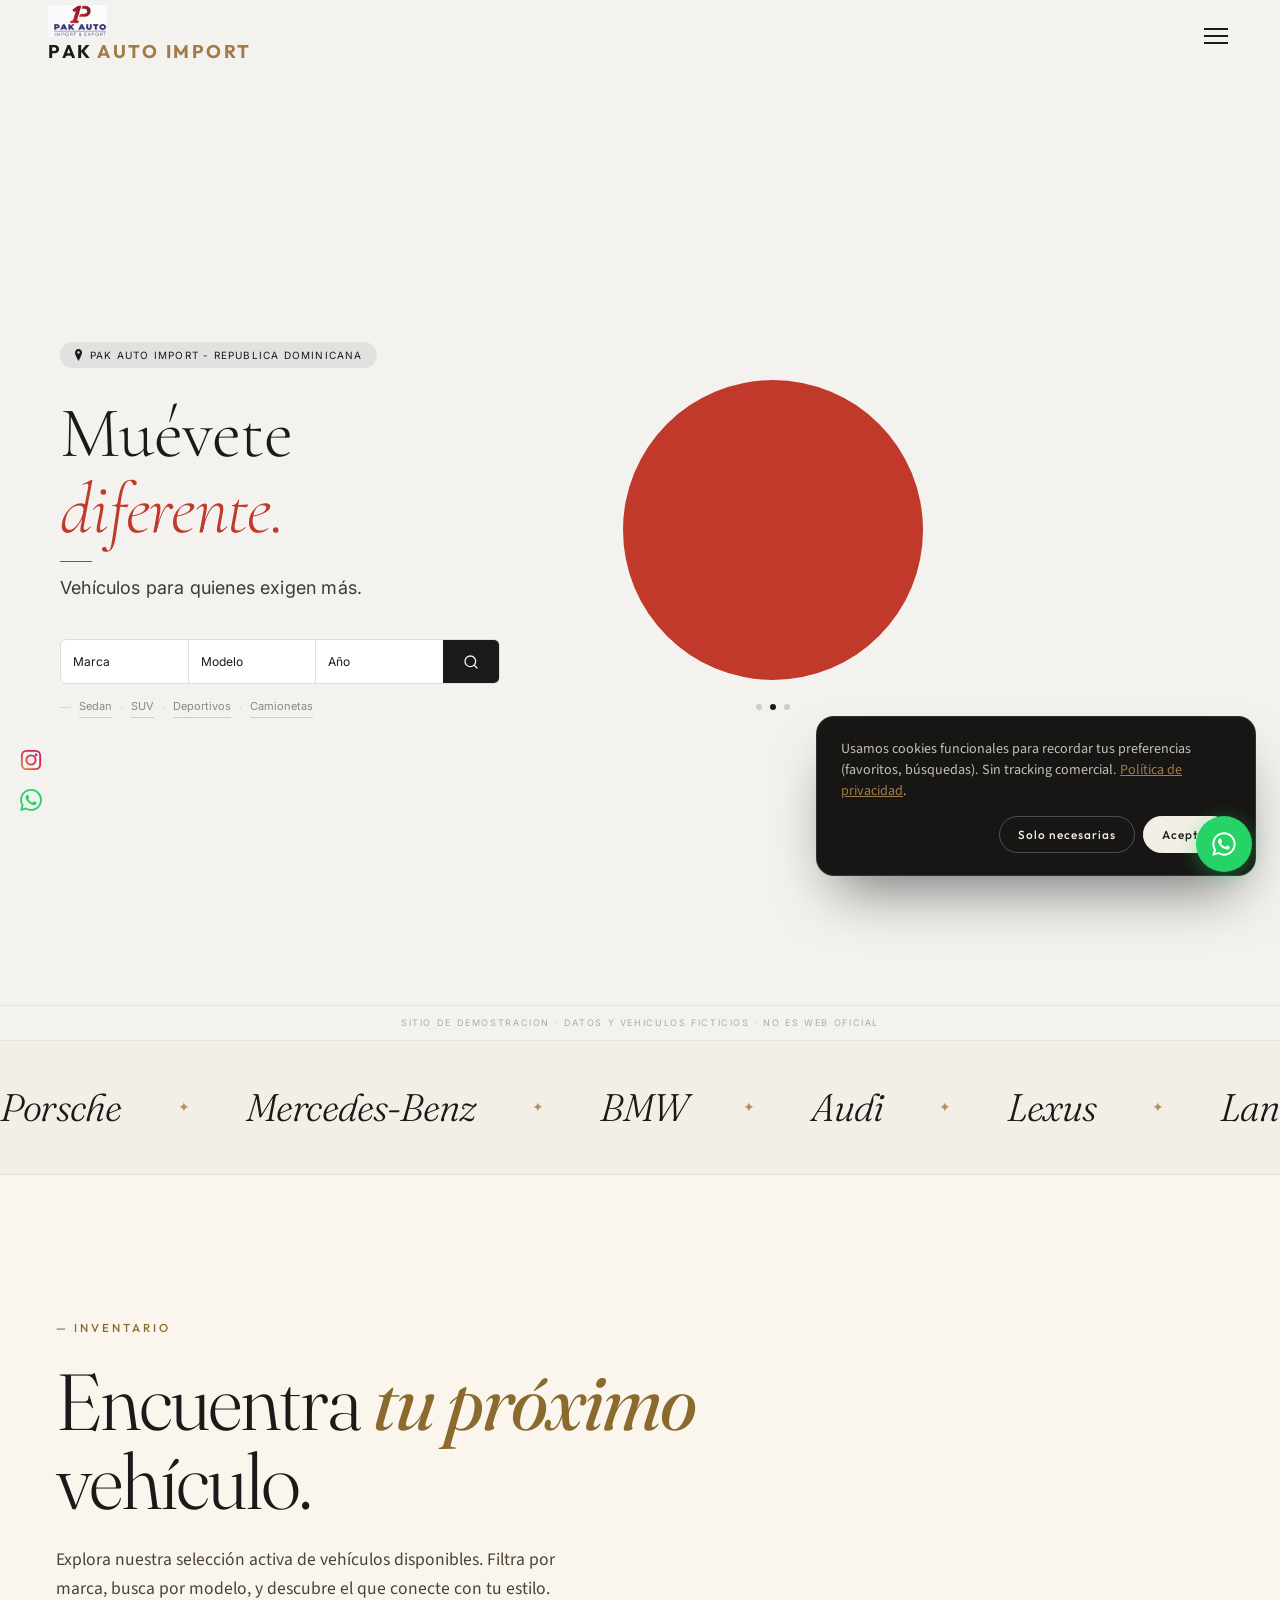
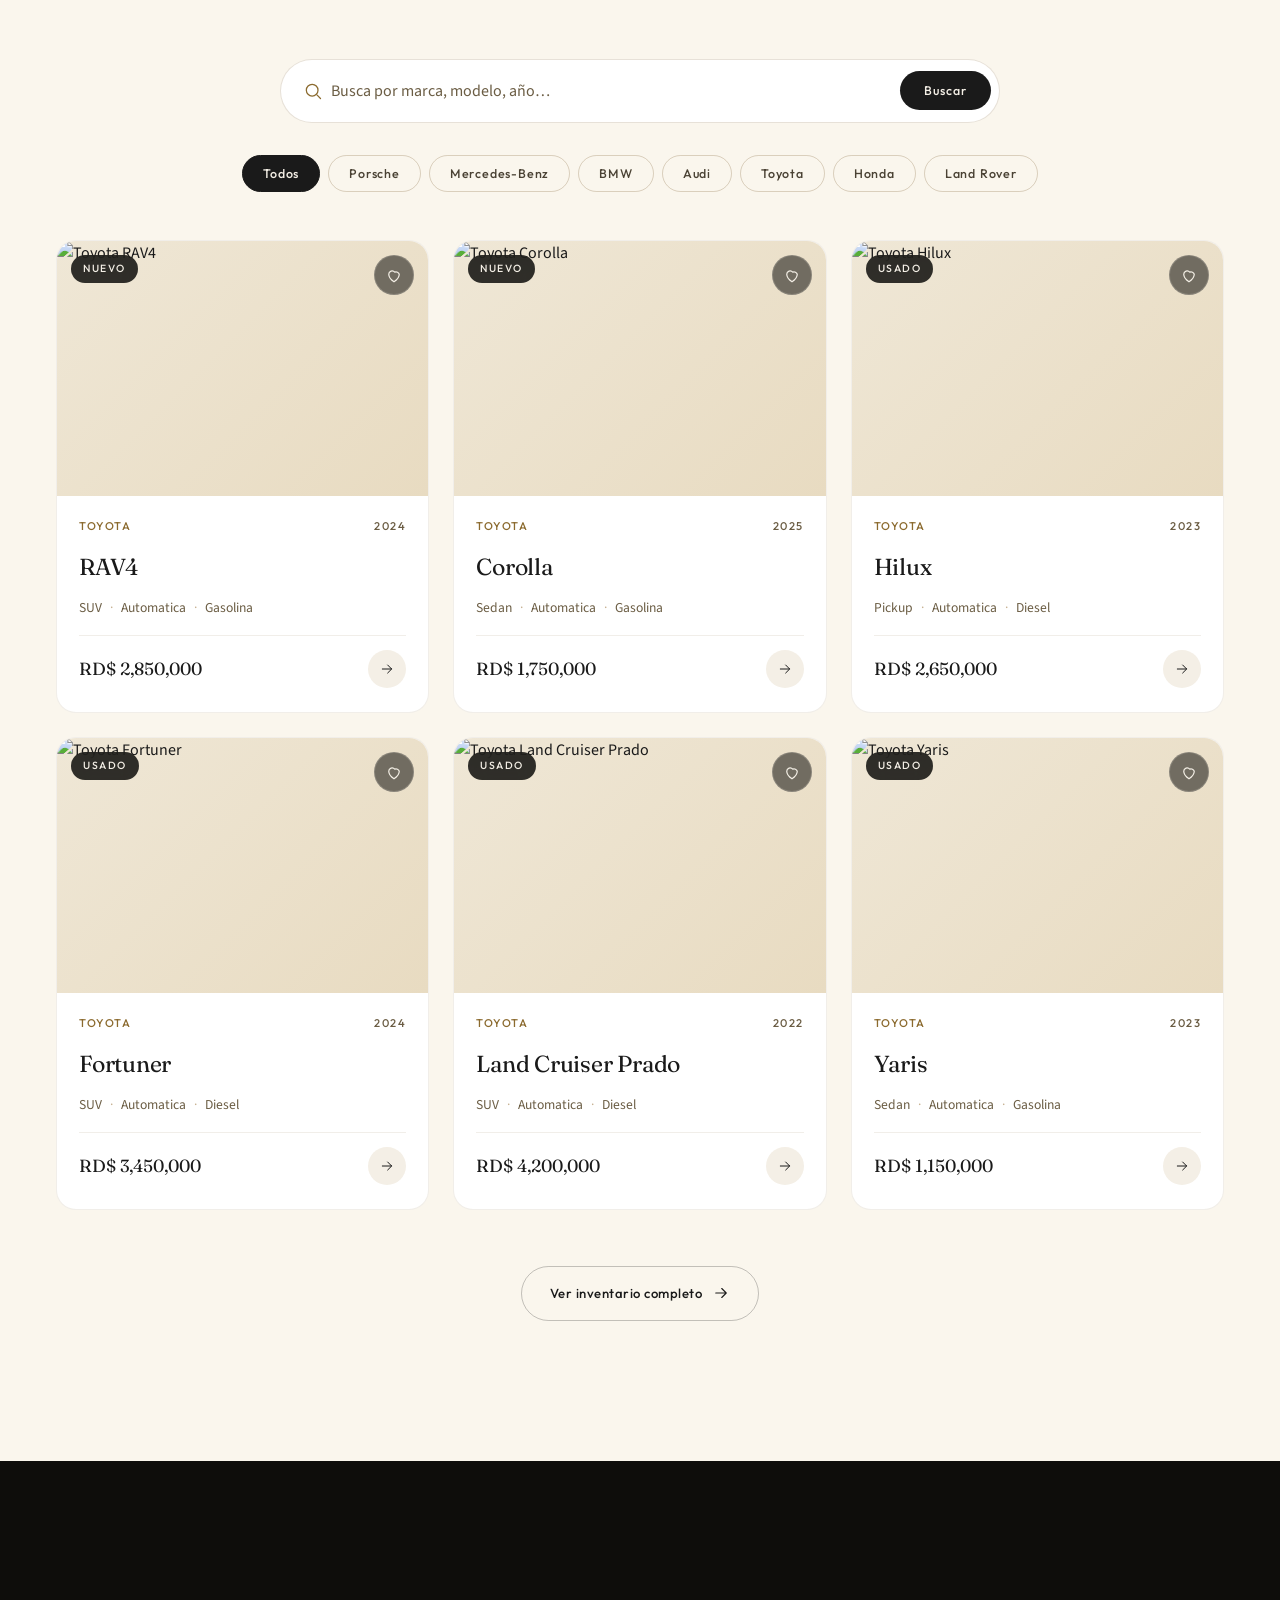
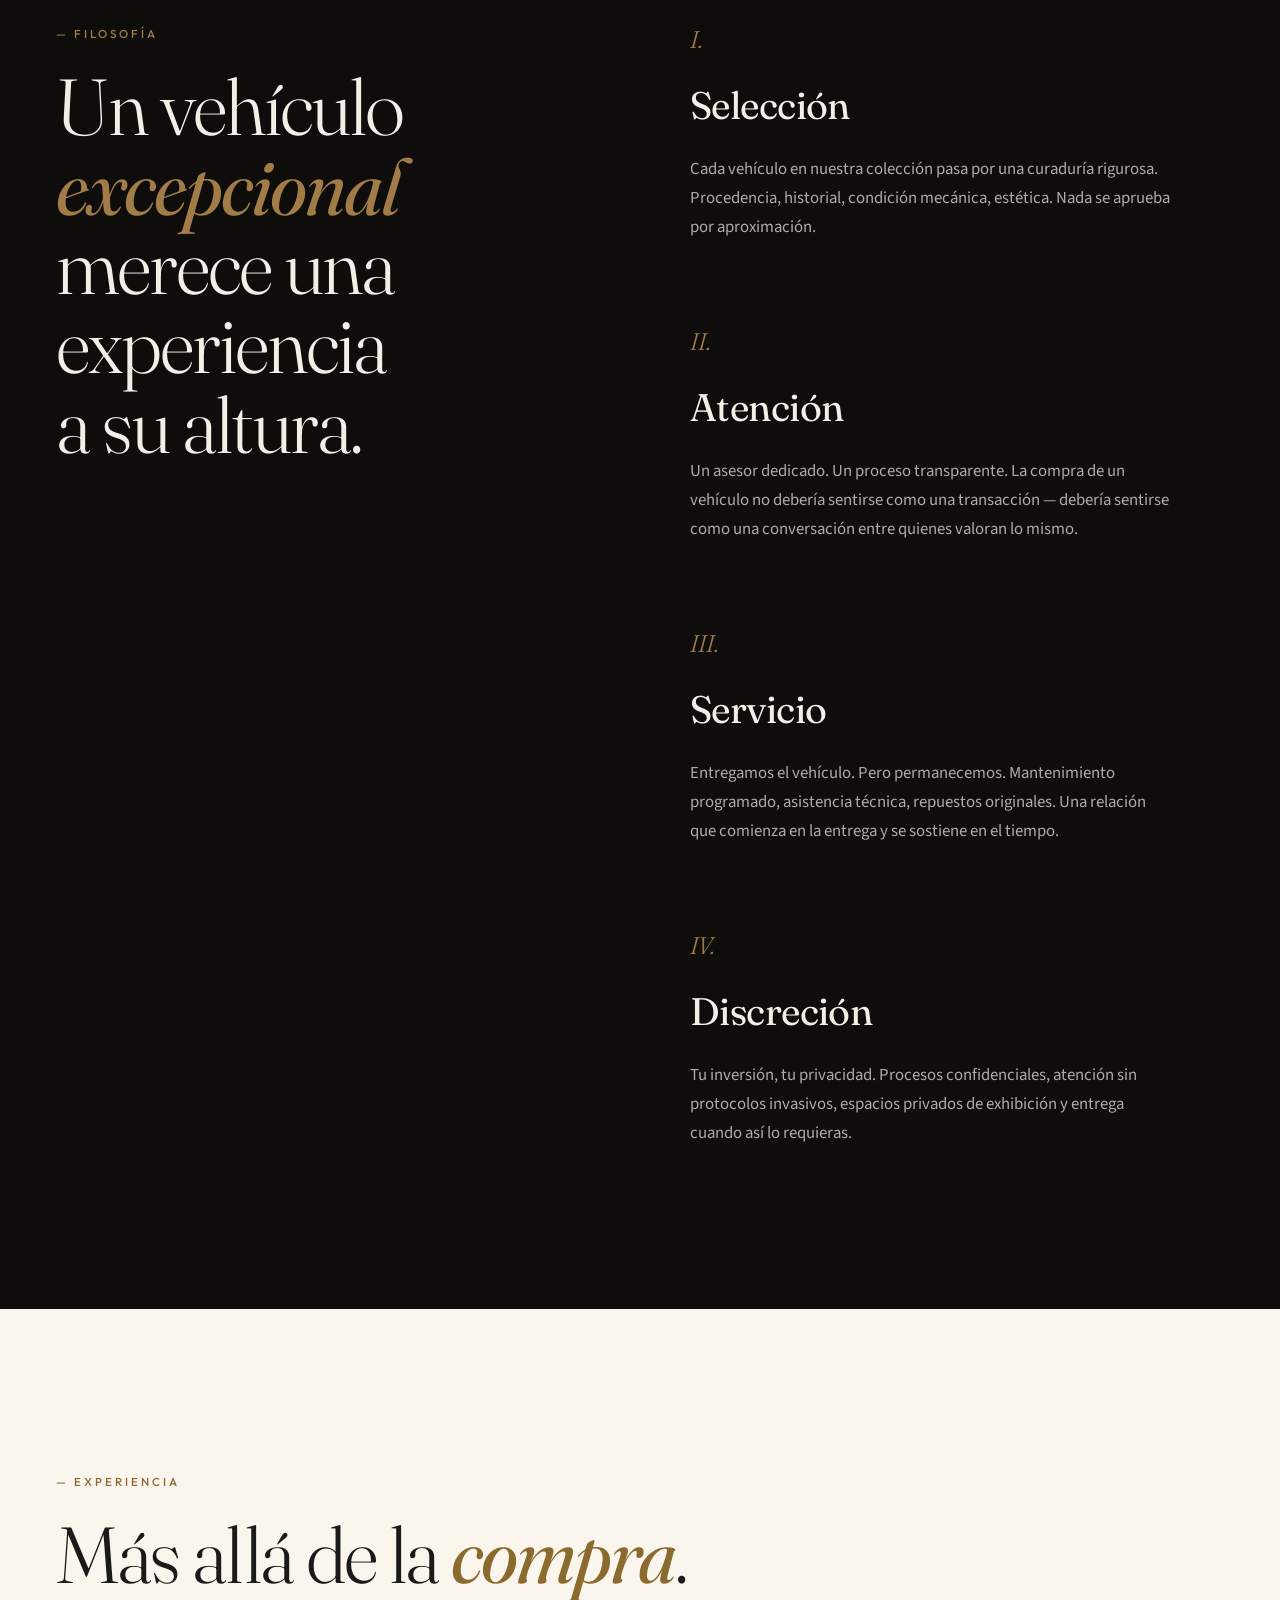
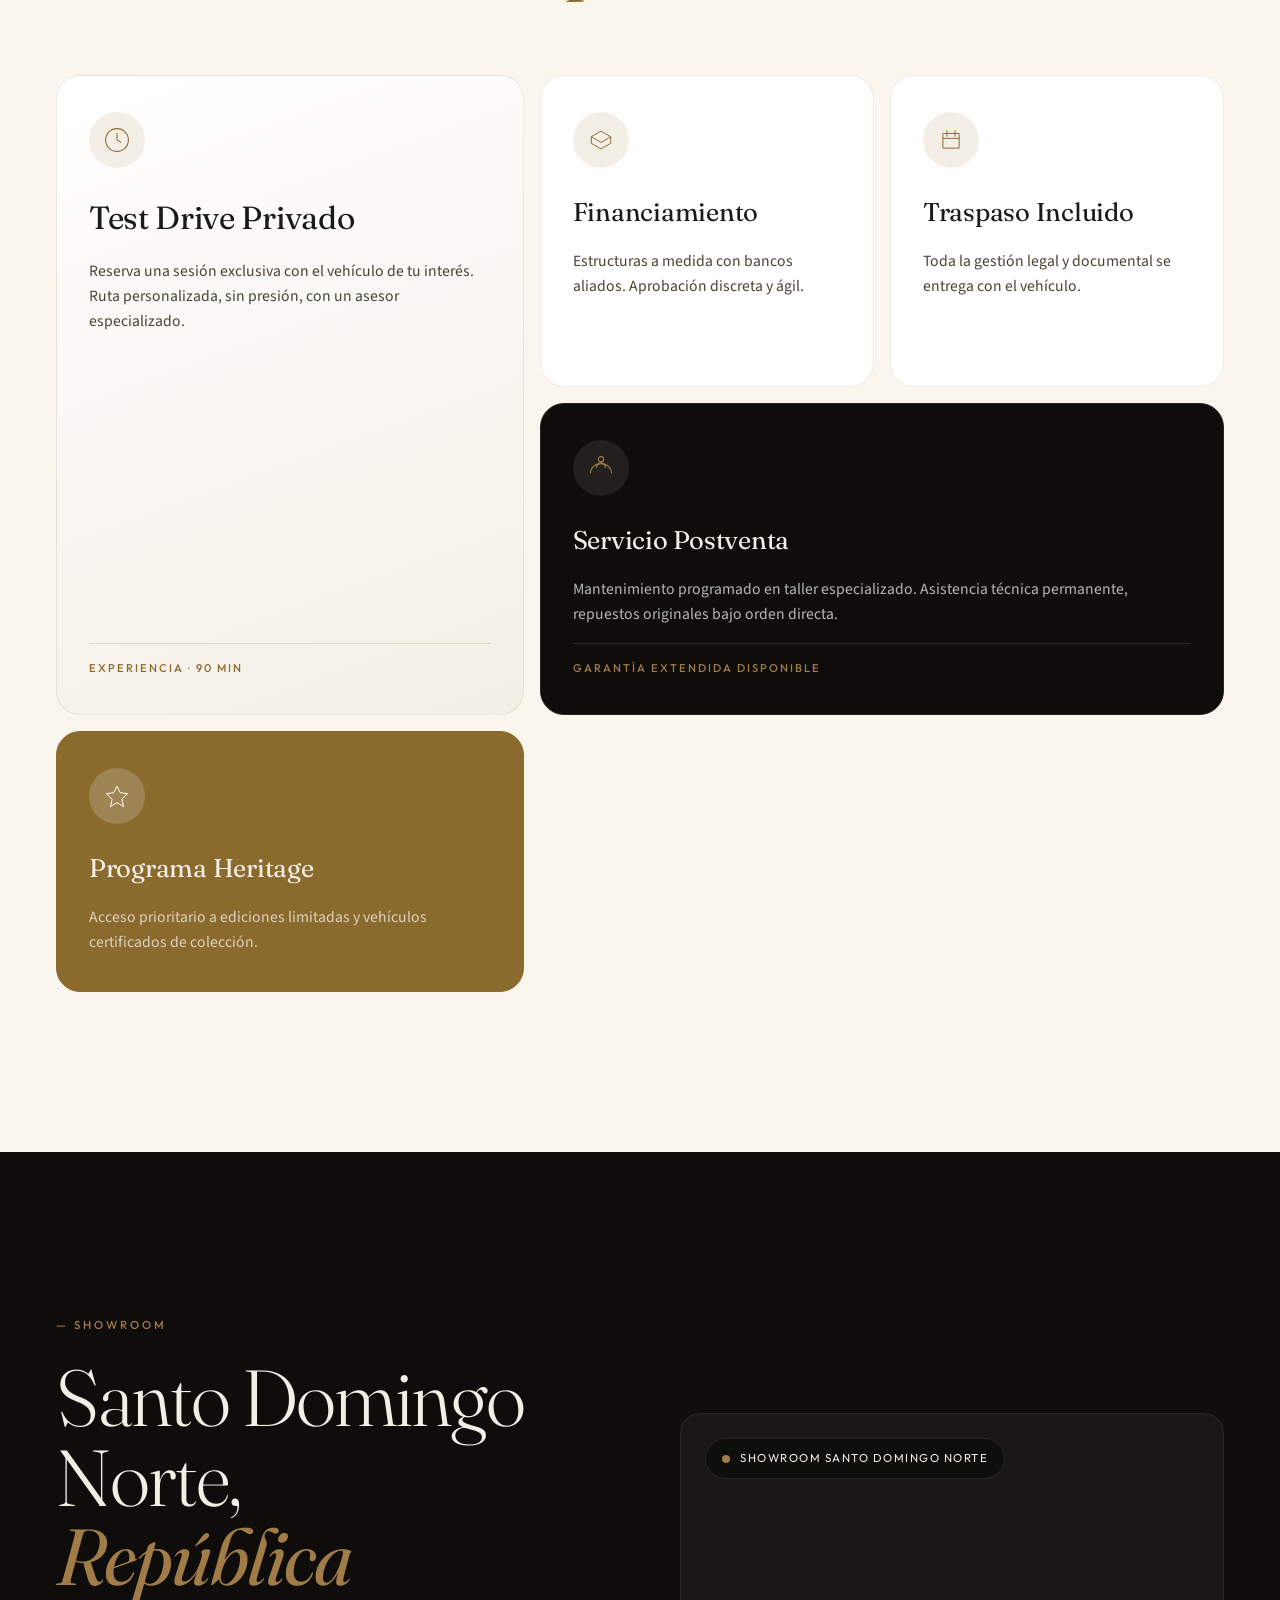
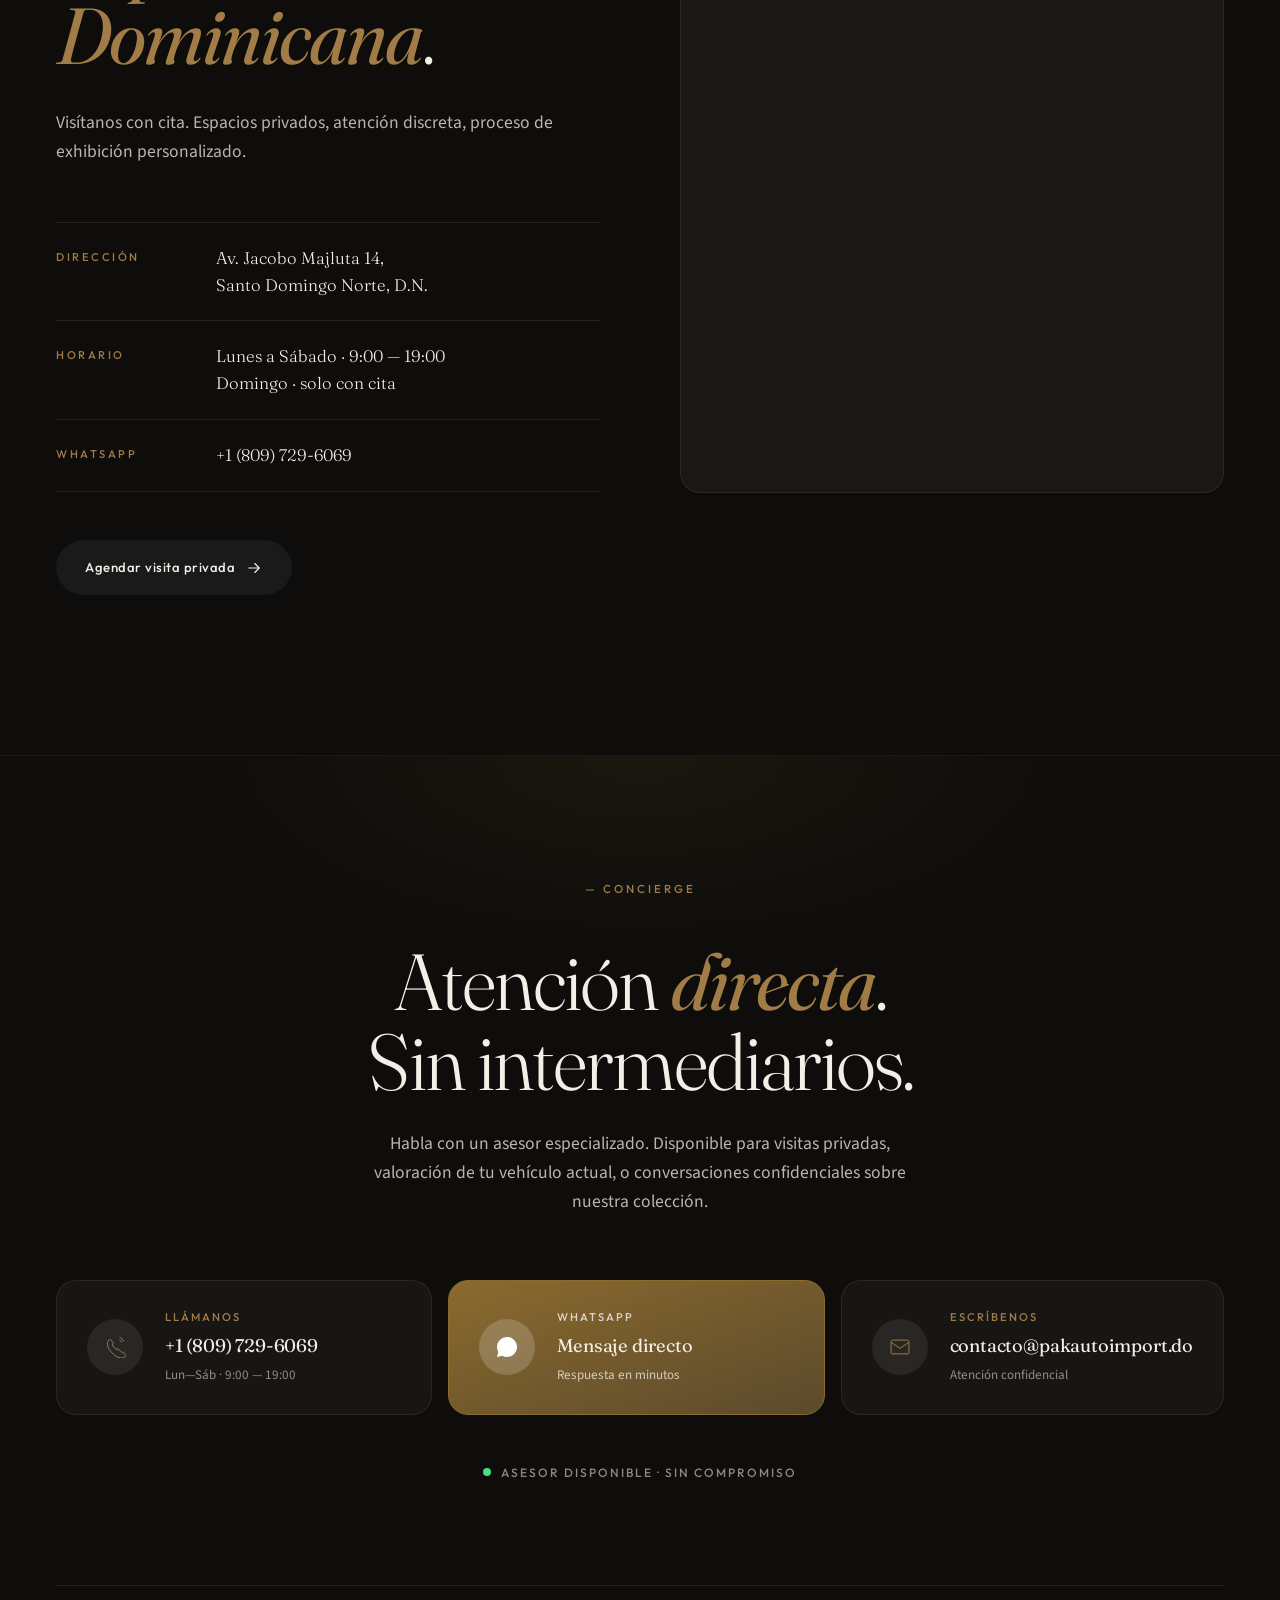
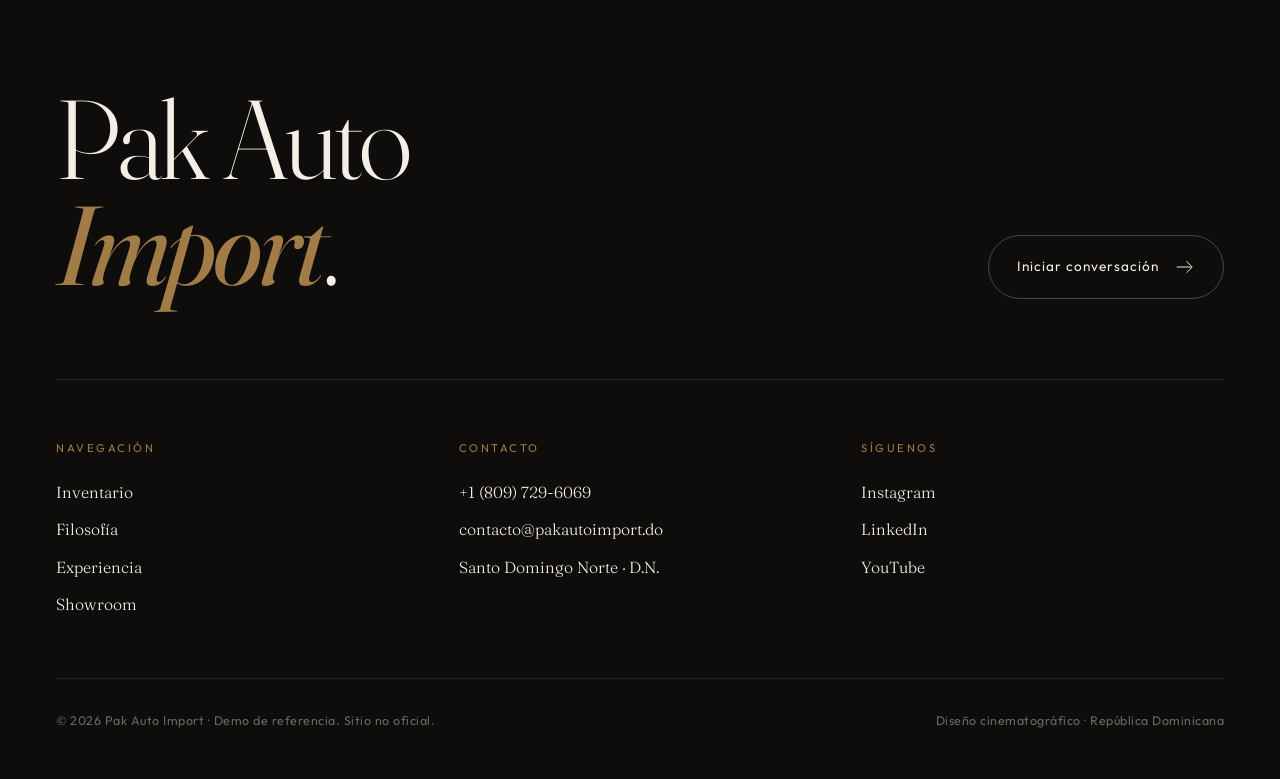
==== commit 19c23202: "feat: nuevo hero editorial con slider de carros y drive transition - Hero editorial light reemplaza " ====
--- a/index.html
+++ b/index.html
@@ -1,4 +1,4 @@
-<!DOCTYPE html>
+﻿<!DOCTYPE html>
 <html lang="es">
 <head>
   <meta charset="UTF-8">
@@ -8,7 +8,7 @@
 
   <link rel="preconnect" href="https://fonts.googleapis.com">
   <link rel="preconnect" href="https://fonts.gstatic.com" crossorigin>
-  <link href="https://fonts.googleapis.com/css2?family=Bebas+Neue&family=Fraunces:ital,opsz,wght@0,9..144,300;0,9..144,400;1,9..144,300&family=Outfit:wght@200;300;400;500;600;700&family=Source+Sans+3:wght@300;400;500;600&display=swap" rel="stylesheet">
+    <link href="https://fonts.googleapis.com/css2?family=Bebas+Neue&family=Cormorant+Garamond:ital,wght@0,300;0,400;0,600;1,300;1,400;1,600&family=Fraunces:ital,opsz,wght@0,9..144,300;0,9..144,400;1,9..144,300&family=Inter:wght@300;400;500&family=Outfit:wght@200;300;400;500;600;700&family=Source+Sans+3:wght@300;400;500;600&display=swap" rel="stylesheet">
 
   <link rel="stylesheet" href="css/shared.css?v=6">
   <link rel="stylesheet" href="css/index.css?v=6">
@@ -19,84 +19,38 @@
   <!-- ═══════════════════════════════════════════
        NAVBAR
   ═══════════════════════════════════════════ -->
-  <nav class="navbar navbar--floating" id="navbar">
-    <a href="index.html" class="navbar__logo"><img src="logo.png" alt="Pak Auto Import" style="height:34px;width:auto;object-fit:contain;vertical-align:middle;margin-right:10px">PAK AUTO <span>IMPORT</span></a>
-    <div class="navbar__links">
-      <a href="#inventario">Inventario</a>
-      <a href="comparar.html">Comparar</a>
-      <a href="cita.html">Cita</a>
-      <a href="editorial.html">Editorial</a>
-      <a href="favoritos.html" class="navbar__fav">
-        Favoritos
-        <span class="wish-counter-pill is-empty" data-wish-counter>0</span>
-      </a>
-    </div>
-    <a href="https://wa.me/18097296069?text=Hola%2C%20escribo%20desde%20su%20sitio%20web%20%28https%3A%2F%2Fpakautoimport.vercel.app%29%20y%20me%20gustar%C3%ADa%20agendar%20una%20visita%20al%20showroom." class="navbar__cta" target="_blank" rel="noopener">
-      <span>Contactar</span>
-      <svg viewBox="0 0 24 24" width="14" height="14" fill="none" stroke="currentColor" stroke-width="1.6"><path d="M5 12h14M13 6l6 6-6 6" stroke-linecap="round" stroke-linejoin="round"/></svg>
-    </a>
-    <button class="navbar__burger" id="burger" aria-label="Abrir menú">
-      <span></span><span></span>
-    </button>
+    <nav class="navbar navbar--floating" id="navbar">
+    <a href="index.html" class="navbar__logo"><img src="logo.png" alt="Pak Auto" style="height:32px;width:auto;vertical-align:middle;margin-right:8px">PAK <span>AUTO IMPORT</span></a>
+    <button class="navbar__burger" id="burger" aria-label="Abrir menu"><span></span><span></span><span></span></button>
   </nav>
 
   <div class="mobile-menu" id="mobileMenu">
     <a href="#inventario">Inventario</a>
-    <a href="#manifesto">Filosofía</a>
+    <a href="#manifesto">Filosofia</a>
     <a href="#experience">Experiencia</a>
     <a href="#showroom">Showroom</a>
-    <a href="https://wa.me/18097296069?text=Hola%2C%20escribo%20desde%20su%20sitio%20web%20%28https%3A%2F%2Fpakautoimport.vercel.app%29%20y%20me%20gustar%C3%ADa%20conocer%20m%C3%A1s%20sobre%20los%20veh%C3%ADculos%20disponibles." target="_blank" rel="noopener" class="btn-cinema btn-cinema--solid btn-cinema--invert" style="margin-top:24px">Contactar por WhatsApp</a>
+    <a href="https://wa.me/18097296069?text=Hola%2C%20me%20gustar%C3%ADa%20conocer%20sus%20veh%C3%ADculos." target="_blank" rel="noopener" class="btn-cinema btn-cinema--solid btn-cinema--invert" style="margin-top:24px">Contactar por WhatsApp</a>
   </div>
 
-  <!-- ═══════════════════════════════════════════
-       HERO — CINEMATIC VIDEO
-  ═══════════════════════════════════════════ -->
   <section class="hero" id="hero">
-    <video
-      class="hero__video"
-      id="heroVideo"
-      autoplay
-      muted
-      loop
-      playsinline
-      preload="auto"
-      poster="porche.png">
-      <source src="video.mp4" type="video/mp4">
-    </video>
-    <div class="hero__overlay"></div>
-
+    <div class="hero__socials">
+      <a href="https://www.instagram.com/pakautoimport/" target="_blank" rel="noopener" class="hero__social" aria-label="Instagram"><svg width="22" height="22" viewBox="0 0 24 24" fill="none"><defs><linearGradient id="ig-grad" x1="0" y1="24" x2="24" y2="0" gradientUnits="userSpaceOnUse"><stop offset="0%" stop-color="#f09433"/><stop offset="25%" stop-color="#e6683c"/><stop offset="50%" stop-color="#dc2743"/><stop offset="75%" stop-color="#cc2366"/><stop offset="100%" stop-color="#bc1888"/></linearGradient></defs><rect x="2" y="2" width="20" height="20" rx="5" ry="5" stroke="url(#ig-grad)" stroke-width="2"/><circle cx="12" cy="12" r="5" stroke="url(#ig-grad)" stroke-width="2"/><circle cx="17.5" cy="6.5" r="1.5" fill="url(#ig-grad)"/></svg></a>
+      <a href="https://wa.me/18097296069?text=Hola%2C%20me%20gustar%C3%ADa%20conocer%20sus%20veh%C3%ADculos." target="_blank" rel="noopener" class="hero__social" aria-label="WhatsApp"><svg width="22" height="22" viewBox="0 0 24 24" fill="#25D366"><path d="M17.472 14.382c-.297-.149-1.758-.867-2.03-.967-.273-.099-.471-.148-.67.15-.197.297-.767.966-.94 1.164-.173.199-.347.223-.644.075-.297-.15-1.255-.463-2.39-1.475-.883-.788-1.48-1.761-1.653-2.059-.173-.297-.018-.458.13-.606.134-.133.298-.347.446-.52.149-.174.198-.298.298-.497.099-.198.05-.371-.025-.52-.075-.149-.669-1.612-.916-2.207-.242-.579-.487-.5-.669-.51-.173-.008-.371-.01-.57-.01-.198 0-.52.074-.792.372-.272.297-1.04 1.016-1.04 2.479 0 1.462 1.065 2.875 1.213 3.074.149.198 2.096 3.2 5.077 4.487.709.306 1.262.489 1.694.625.712.227 1.36.195 1.871.118.571-.085 1.758-.719 2.006-1.413.248-.694.248-1.289.173-1.413-.074-.124-.272-.198-.57-.347m-5.421 7.403h-.004a9.87 9.87 0 01-5.031-1.378l-.361-.214-3.741.982.998-3.648-.235-.374a9.86 9.86 0 01-1.51-5.26c.001-5.45 4.436-9.884 9.888-9.884 2.64 0 5.122 1.03 6.988 2.898a9.825 9.825 0 012.893 6.994c-.003 5.45-4.437 9.884-9.885 9.884m8.413-18.297A11.815 11.815 0 0012.05 0C5.495 0 .16 5.335.157 11.892c0 2.096.547 4.142 1.588 5.945L.057 24l6.305-1.654a11.882 11.882 0 005.683 1.448h.005c6.554 0 11.89-5.335 11.893-11.893a11.821 11.821 0 00-3.48-8.413z"/></svg></a>
+    </div>
     <div class="hero__inner">
       <div class="hero__text">
-        <span class="hero__eyebrow">
-          <span class="hero__pulse"></span>
-          Pak Auto Import · República Dominicana
-        </span>
-        <h1 class="hero__title">
-          Donde la <em>precisión</em>
-          <br>encuentra la <em>pasión</em>.
-        </h1>
-        <p class="hero__desc">
-          Vehículos seleccionados con cuidado obsesivo.
-          Servicio que respeta cada detalle. Una experiencia
-          que merece tu tiempo.
-        </p>
-        <div class="hero__cta">
-          <a href="#inventario" class="btn-cinema btn-cinema--solid btn-cinema--invert">
-            Ver inventario
-            <svg viewBox="0 0 24 24" width="18" height="18" fill="none" stroke="currentColor" stroke-width="1.5"><path d="M5 12h14M13 6l6 6-6 6" stroke-linecap="round" stroke-linejoin="round"/></svg>
-          </a>
-          <a href="#showroom" class="btn-cinema btn-cinema--ghost-light">
-            Agendar visita
-          </a>
-        </div>
-      </div>
-    </div>
-
-    <a href="#brands" class="hero__scroll" aria-label="Desplazar hacia abajo">
-      <span class="hero__scroll-text">Scroll</span>
-      <span class="hero__scroll-line"></span>
-    </a>
-  </section>
+        <span class="hero__badge"><svg width="9" height="12" viewBox="0 0 9 12" fill="none"><path d="M4.5 0C2.57 0 1 1.57 1 3.5c0 2.63 3.5 8.5 3.5 8.5S8 6.13 8 3.5C8 1.57 6.43 0 4.5 0zm0 4.75a1.25 1.25 0 1 1 0-2.5 1.25 1.25 0 0 1 0 2.5z" fill="currentColor"/></svg> PAK AUTO IMPORT - REPUBLICA DOMINICANA</span>
+        <h1 class="hero__title">Mu&eacute;vete <em>diferente.</em></h1>
+        <p class="hero__sub">Veh&iacute;culos para quienes exigen m&aacute;s.</p>
+        <div class="hero__search"><select class="hero__select" aria-label="Marca"><option value="" disabled selected>Marca</option><option>Toyota</option><option>Honda</option><option>Hyundai</option><option>BMW</option><option>Mercedes</option><option>Kia</option><option>Nissan</option><option>Mazda</option></select><select class="hero__select" aria-label="Modelo"><option value="" disabled selected>Modelo</option><option>Corolla</option><option>Civic</option><option>Tucson</option><option>CR-V</option><option>RAV4</option><option>Hilux</option><option>Accent</option><option>Elantra</option><option>Sentra</option><option>Kicks</option></select><select class="hero__select hero__select--last" aria-label="Ano"><option value="" disabled selected>A&ntilde;o</option><option>2025</option><option>2024</option><option>2023</option><option>2022</option><option>2021</option><option>2020</option></select><button class="hero__search-btn" aria-label="Buscar"><svg width="16" height="16" viewBox="0 0 24 24" fill="none" stroke="#F4F2EF" stroke-width="2" stroke-linecap="round" stroke-linejoin="round"><circle cx="11" cy="11" r="8"/><path d="m21 21-4.35-4.35"/></svg></button></div>
+        <div class="hero__cats"><span class="hero__cats-dash">&mdash;</span><a href="#inventario" class="hero__cat">Sedan</a><span class="hero__cats-sep">&middot;</span><a href="#inventario" class="hero__cat">SUV</a><span class="hero__cats-sep">&middot;</span><a href="#inventario" class="hero__cat">Deportivos</a><span class="hero__cats-sep">&middot;</span><a href="#inventario" class="hero__cat">Camionetas</a></div>
+      </div>
+      <div class="hero__visual"><div class="hero__slider-wrap"><div class="hero__circle"></div><div class="hero__cars"><img src="imagenes/car1.png" class="hero__car hero__car--active" alt="Vehiculo 1" loading="eager"><img src="imagenes/car2.png" class="hero__car" alt="Vehiculo 2" loading="lazy"><img src="imagenes/car3.png" class="hero__car" alt="Vehiculo 3" loading="lazy"></div><div class="hero__dots"><button class="hero__dot hero__dot--active" aria-label="Vehiculo 1"></button><button class="hero__dot" aria-label="Vehiculo 2"></button><button class="hero__dot" aria-label="Vehiculo 3"></button></div></div></div>
+    </div>
+    <div class="hero__disclaimer">SITIO DE DEMOSTRACION &middot; DATOS Y VEHICULOS FICTICIOS &middot; NO ES WEB OFICIAL</div>
+  </section>
+
+
 
   <!-- ═══════════════════════════════════════════
        BRANDS MARQUEE — luxury + real brands
@@ -448,5 +402,29 @@
   <script src="https://cdnjs.cloudflare.com/ajax/libs/gsap/3.12.5/gsap.min.js"></script>
   <script src="https://cdnjs.cloudflare.com/ajax/libs/gsap/3.12.5/ScrollTrigger.min.js"></script>
   <script src="js/cinematic.js?v=3"></script>
+  <script>
+  (function() {
+    var cars = document.querySelectorAll('.hero__car');
+    var dots = document.querySelectorAll('.hero__dot');
+    if (!cars.length) return;
+    var current = 0, timer, transitioning = false;
+    function goTo(n) {
+      var nextIdx = (n + cars.length) % cars.length;
+      if (nextIdx === current || transitioning) return;
+      transitioning = true;
+      var out = cars[current], inc = cars[nextIdx];
+      dots[current].classList.remove('hero__dot--active');
+      dots[nextIdx].classList.add('hero__dot--active');
+      current = nextIdx;
+      out.classList.remove('hero__car--active'); out.classList.add('hero__car--exit');
+      setTimeout(function() { inc.classList.add('hero__car--enter'); }, 150);
+      setTimeout(function() { out.classList.remove('hero__car--exit'); }, 650);
+      setTimeout(function() { inc.classList.remove('hero__car--enter'); inc.classList.add('hero__car--active'); transitioning = false; }, 900);
+    }
+    function autoPlay() { timer = setInterval(function() { goTo(current + 1); }, 3500); }
+    dots.forEach(function(d, i) { d.addEventListener('click', function() { clearInterval(timer); goTo(i); autoPlay(); }); });
+    autoPlay();
+  })();
+  </script>
 </body>
 </html>
--- a/css/index.css
+++ b/css/index.css
@@ -1,4 +1,4 @@
-/* ═══════════════════════════════════════════
+﻿/* ═══════════════════════════════════════════
    MATOS DEALER · CINEMATIC INDEX STYLES v6
    Palette: rhythmic DARK ↔ LIGHT alternation
 ═══════════════════════════════════════════ */
@@ -19,134 +19,297 @@
   --ink-300: #6b5d44;
 }
 
+/* ─── NAVBAR OVERRIDES (index.html only) ─── */
+.navbar {
+  position: absolute;
+  background: transparent;
+  backdrop-filter: none;
+  -webkit-backdrop-filter: none;
+  border-bottom: none;
+  z-index: 9999;
+}
+.navbar.scrolled { background: transparent; box-shadow: none; }
+.navbar__logo { color: #1A1A1A; }
+.navbar__logo span { color: var(--bronze-500); }
+.navbar__burger { display: flex; }
+.navbar__burger span { background: #1A1A1A; }
+
 /* ═══════════════════════════════════════════
-   HERO — VIDEO CINEMATIC
+   HERO — EDITORIAL LIGHT v2
 ═══════════════════════════════════════════ */
 .hero {
   position: relative;
   width: 100%;
   min-height: 100vh;
   overflow: hidden;
-  background: var(--ink-900);
-  isolation: isolate;
-}
-
-.hero__video {
-  position: absolute;
-  inset: 0;
-  width: 100%;
-  height: 100%;
-  object-fit: cover;
-  object-position: center;
-  z-index: 1;
-}
-
-.hero__overlay {
-  position: absolute;
-  inset: 0;
-  z-index: 2;
-  pointer-events: none;
-  background:
-    linear-gradient(180deg,
-      rgba(14,13,11,0.55) 0%,
-      rgba(14,13,11,0.35) 30%,
-      rgba(14,13,11,0.55) 70%,
-      rgba(14,13,11,0.85) 100%
-    ),
-    radial-gradient(ellipse 70% 50% at 25% 50%, rgba(14,13,11,0.55) 0%, transparent 60%);
+  background: #F4F2EF;
 }
 
 .hero__inner {
   position: relative;
   z-index: 5;
-  max-width: var(--max-width);
-  margin: 0 auto;
-  padding: 140px 56px 130px;
   min-height: 100vh;
   display: flex;
   align-items: center;
-}
-
-.hero__text { max-width: 680px; position: relative; }
-
-.hero__eyebrow {
+  padding-top: 80px;
+  padding-bottom: 60px;
+}
+
+/* ─── LEFT COLUMN (45%) ─── */
+.hero__text {
+  flex: 0 0 45%;
+  padding: 0 48px 0 60px;
+}
+
+.hero__badge {
   display: inline-flex;
   align-items: center;
-  gap: 10px;
-  font-family: var(--font-heading);
-  font-size: 0.72rem;
-  font-weight: 500;
-  letter-spacing: 2.5px;
+  gap: 7px;
+  font-family: 'Inter', 'Outfit', sans-serif;
+  font-size: 10px;
+  font-weight: 400;
+  letter-spacing: 0.12em;
   text-transform: uppercase;
-  color: var(--champagne-100);
-  padding: 8px 14px 8px 12px;
-  background: rgba(255,255,255,0.08);
-  -webkit-backdrop-filter: blur(8px);
-  backdrop-filter: blur(8px);
-  border: 1px solid rgba(244,239,230,0.18);
-  border-radius: 100px;
-  margin-bottom: 32px;
-  opacity: 0;
-  transform: translateY(12px);
-  animation: heroFadeUp 0.8s ease 0.4s forwards;
-}
-
-.hero__pulse {
-  width: 7px; height: 7px;
-  border-radius: 50%;
-  background: var(--bronze-500);
-  box-shadow: 0 0 0 0 rgba(184,146,63,0.6);
-  animation: heroPulse 2s ease-in-out infinite;
-}
-@keyframes heroPulse {
-  0%   { box-shadow: 0 0 0 0 rgba(184,146,63,0.55); }
-  70%  { box-shadow: 0 0 0 10px rgba(184,146,63,0); }
-  100% { box-shadow: 0 0 0 0 rgba(184,146,63,0); }
-}
+  color: #1A1A1A;
+  background: rgba(26,26,26,0.07);
+  border-radius: 20px;
+  padding: 5px 14px;
+  margin-bottom: 28px;
+}
+.hero__badge svg { flex-shrink: 0; }
 
 .hero__title {
-  font-family: 'Fraunces', serif;
-  font-size: clamp(2.6rem, 6vw, 5.5rem);
+  font-family: 'Cormorant Garamond', serif;
+  font-size: clamp(52px, 6vw, 72px);
   font-weight: 300;
-  line-height: 1.02;
-  letter-spacing: -0.025em;
-  color: var(--champagne-100);
-  margin-bottom: 32px;
-  opacity: 0;
-  transform: translateY(24px);
-  animation: heroFadeUp 1s cubic-bezier(0.22,1,0.36,1) 0.55s forwards;
-  text-shadow: 0 2px 30px rgba(0,0,0,0.4);
+  line-height: 1.05;
+  color: #1A1A1A;
+  margin-bottom: 14px;
+  letter-spacing: -0.01em;
 }
 .hero__title em {
   font-style: italic;
+  font-weight: 300;
+  color: #C0392B;
+}
+
+.hero__sub {
+  font-family: 'Inter', 'Outfit', sans-serif;
+  font-size: 18px;
   font-weight: 400;
-  color: var(--bronze-500);
-}
-
-.hero__desc {
-  font-family: var(--font-body);
-  font-size: 1.05rem;
-  font-weight: 400;
-  line-height: 1.65;
-  color: rgba(244,239,230,0.82);
-  max-width: 480px;
-  margin-bottom: 44px;
+  color: #3A3A3A;
+  letter-spacing: 0.01em;
+  line-height: 1.6;
+  margin-top: 12px;
+  margin-bottom: 36px;
+}
+.hero__sub::before {
+  content: '';
+  display: block;
+  width: 32px;
+  height: 1px;
+  background: #C0392B;
+  margin-bottom: 12px;
+}
+
+/* ─── SEARCH BAR ─── */
+.hero__search {
+  display: flex;
+  background: #FFFFFF;
+  border-radius: 6px;
+  border: 0.5px solid #E0DDD8;
+  max-width: 440px;
+  overflow: hidden;
+}
+
+.hero__select {
+  flex: 1;
+  padding: 14px 12px;
+  font-family: 'Inter', 'Outfit', sans-serif;
+  font-size: 12px;
+  color: #1A1A1A;
+  background: transparent;
+  border: none;
+  border-right: 0.5px solid #E0DDD8;
+  outline: none;
+  -webkit-appearance: none;
+  appearance: none;
+  cursor: pointer;
+  min-width: 0;
+}
+.hero__select--last { border-right: none; }
+
+.hero__search-btn {
+  background: #1A1A1A;
+  border: none;
+  padding: 0 20px;
+  cursor: pointer;
+  display: flex;
+  align-items: center;
+  justify-content: center;
+  flex-shrink: 0;
+  transition: background 0.2s;
+}
+.hero__search-btn:hover { background: #333; }
+
+/* ─── CATEGORIES ─── */
+.hero__cats {
+  display: flex;
+  align-items: center;
+  gap: 8px;
+  margin-top: 14px;
+  font-family: 'Inter', 'Outfit', sans-serif;
+  font-size: 11px;
+}
+.hero__cats-dash { color: #CCC; }
+.hero__cats-sep  { color: #CCC; }
+.hero__cat {
+  color: #888;
+  cursor: pointer;
+  border-bottom: 0.5px solid #CCC;
+  padding-bottom: 1px;
+  text-decoration: none;
+  transition: color 0.2s, border-color 0.2s;
+}
+.hero__cat:hover { color: #1A1A1A; border-bottom-color: #888; }
+
+/* ─── RIGHT COLUMN (55%) — slider ─── */
+.hero__visual {
+  flex: 0 0 55%;
+  position: relative;
+  min-height: 100vh;
+}
+
+/* Circle centered at ~62% of total viewport — más al centro del hero */
+.hero__slider-wrap {
+  position: absolute;
+  top: 50%;
+  left: 28%;
+  transform: translate(-50%, -50%);
+  width: 300px;
+  height: 300px;
+}
+
+.hero__circle {
+  position: absolute;
+  inset: 0;
+  border-radius: 50%;
+  background: #C0392B;
+}
+
+/* ─── CARS — atraviesan el círculo 180% del diámetro ─── */
+.hero__cars {
+  position: absolute;
+  top: 0;
+  left: 50%;
+  transform: translateX(-50%);
+  width: 540px;   /* 180% de 300px → sobresale 120px a cada lado */
+  height: 300px;
+  z-index: 2;
+  overflow: hidden; /* clips drive animation within car container */
+}
+
+@keyframes carExitDrive {
+  from { transform: translateX(0);    opacity: 1; }
+  to   { transform: translateX(120%); opacity: 0; }
+}
+
+@keyframes carEnterDrive {
+  from { transform: translateX(-120%); opacity: 0; }
+  to   { transform: translateX(0);     opacity: 1; }
+}
+
+.hero__car {
+  position: absolute;
+  width: 100%;
+  bottom: 4%;
+  left: 0;
+  object-fit: contain;
   opacity: 0;
-  transform: translateY(16px);
-  animation: heroFadeUp 0.9s ease 0.8s forwards;
-  text-shadow: 0 1px 18px rgba(0,0,0,0.4);
-}
-
-.hero__cta {
-  display: flex;
-  gap: 14px;
-  flex-wrap: wrap;
-  opacity: 0;
-  transform: translateY(16px);
-  animation: heroFadeUp 0.9s ease 1s forwards;
-}
-
-/* ─── CINEMA BUTTONS ─── */
+  transform: translateX(0);
+  pointer-events: none;
+  user-select: none;
+}
+
+.hero__car--active {
+  opacity: 1;
+  transform: translateX(0);
+}
+
+.hero__car--exit {
+  animation: carExitDrive 0.6s cubic-bezier(0.4, 0, 0.8, 0.2) forwards;
+}
+
+.hero__car--enter {
+  animation: carEnterDrive 0.7s cubic-bezier(0.2, 0, 0.3, 1) forwards;
+}
+
+/* ─── DOTS ─── */
+.hero__dots {
+  position: absolute;
+  bottom: -30px;
+  left: 50%;
+  transform: translateX(-50%);
+  display: flex;
+  align-items: center;
+  gap: 8px;
+}
+
+.hero__dot {
+  width: 6px;
+  height: 6px;
+  border-radius: 50%;
+  background: #CCC;
+  border: none;
+  cursor: pointer;
+  padding: 0;
+  transition: background 0.25s;
+  flex-shrink: 0;
+}
+
+.hero__dot--active { background: #1A1A1A; }
+
+/* ─── SOCIAL ICONS (abs left) ─── */
+.hero__socials {
+  position: absolute;
+  left: 20px;
+  top: 75%;
+  transform: translateY(-50%);
+  z-index: 10;
+  display: flex;
+  flex-direction: column;
+  gap: 18px;
+}
+.hero__social {
+  display: flex;
+  align-items: center;
+  justify-content: center;
+  text-decoration: none;
+  opacity: 1;
+  transition: opacity 0.2s ease;
+  cursor: pointer;
+}
+.hero__social:hover { opacity: 0.75; }
+
+/* ─── DISCLAIMER (bottom bar) ─── */
+.hero__disclaimer {
+  position: absolute;
+  bottom: 0;
+  left: 0;
+  right: 0;
+  border-top: 0.5px solid rgba(26,26,26,0.08);
+  padding: 10px 40px;
+  display: flex;
+  justify-content: center;
+  font-family: 'Inter', 'Outfit', sans-serif;
+  font-size: 9px;
+  letter-spacing: 0.18em;
+  color: #AAAAAA;
+  z-index: 5;
+  text-transform: uppercase;
+}
+
+/* ─── CINEMA BUTTONS (mobile menu) ─── */
 .btn-cinema {
   position: relative;
   display: inline-flex;
@@ -206,56 +369,6 @@
   background: var(--bronze-500);
   border-color: var(--bronze-500);
   color: var(--champagne-100);
-}
-
-/* ─── HERO SCROLL ─── */
-.hero__scroll {
-  position: absolute;
-  left: 56px;
-  bottom: 40px;
-  z-index: 5;
-  display: inline-flex;
-  align-items: center;
-  gap: 14px;
-  font-family: var(--font-heading);
-  font-size: 0.7rem;
-  font-weight: 500;
-  letter-spacing: 3px;
-  text-transform: uppercase;
-  color: rgba(244,239,230,0.7);
-  cursor: pointer;
-  text-decoration: none;
-  opacity: 0;
-  animation: heroFadeUp 0.9s ease 1.2s forwards;
-  transition: color 0.3s ease;
-}
-.hero__scroll:hover { color: var(--champagne-100); }
-
-.hero__scroll-line {
-  position: relative;
-  display: block;
-  width: 64px;
-  height: 1px;
-  background: rgba(244,239,230,0.3);
-  overflow: hidden;
-}
-.hero__scroll-line::after {
-  content: '';
-  position: absolute;
-  inset: 0;
-  width: 30%;
-  background: var(--champagne-100);
-  animation: scrollLine 2.4s cubic-bezier(0.65,0,0.35,1) infinite;
-}
-@keyframes scrollLine {
-  0%   { transform: translateX(-100%); }
-  60%  { transform: translateX(330%); }
-  100% { transform: translateX(330%); }
-}
-
-@keyframes heroFadeUp {
-  from { opacity: 0; transform: translateY(20px); }
-  to   { opacity: 1; transform: translateY(0); }
 }
 
 /* ═══════════════════════════════════════════
@@ -1082,3 +1195,6 @@
     text-align: center;
   }
 }
+
+.navbar__links { display: none; }
+.navbar__cta { display: none; }
